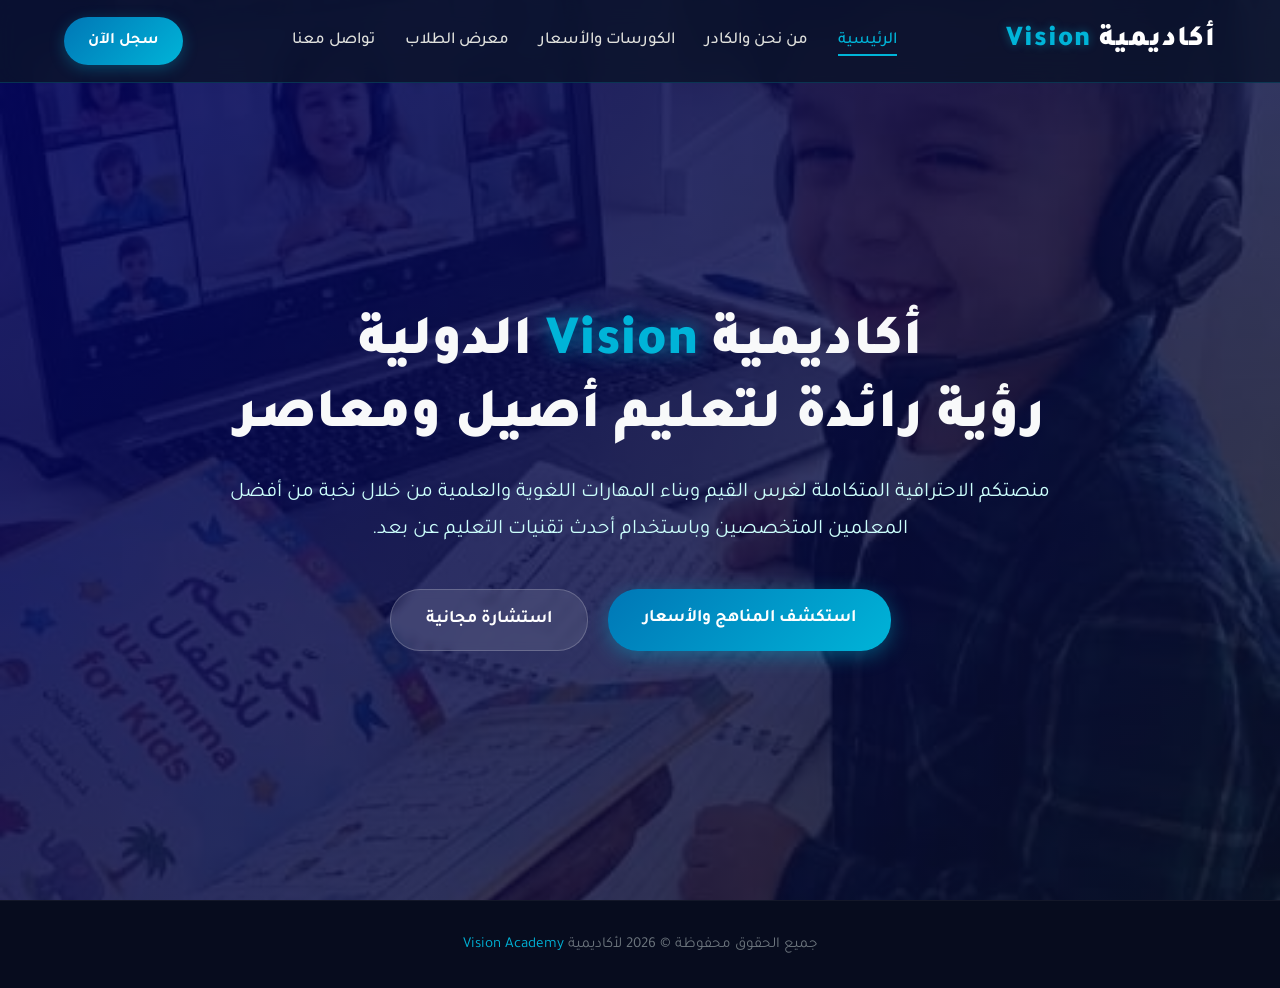
==== index.html @ 3af78698 "Update index.html" ====
<!DOCTYPE html>
<html lang="ar" dir="rtl">
<head>
    <meta charset="UTF-8">
    <meta name="viewport" content="width=device-width, initial-scale=1.0">
    <title>أكاديمية فجن التعليمية | Vision Academy</title>
    <!-- وصف الموقع (يظهر تحت الرابط في بحث جوجل) -->
<meta name="description" content="أكاديمية Vision الدولية للتعليم عن بعد. نقدم كورسات متخصصة في القرآن الكريم، الدراسات الإسلامية، اللغة العربية، ولغات العالم بأحدث الطرق التفاعلية.">

<!-- الكلمات المفتاحية التي يبحث عنها الناس -->
<meta name="keywords" content="أكاديمية فجن, Vision Academy, تدريس اون لاين, تعليم عن بعد, حفظ القرآن اونلاين, كورسات لغات, دراسة اللغة العربية لغير الناطقين بها, تعليم إسلامي للاطفال">

<!-- لجعل الرابط يظهر بشكل أنيق عند مشاركته في واتساب وفيسبوك -->
<meta property="og:title" content="أكاديمية فجن | Vision Academy">
<meta property="og:description" content="منصتكم الاحترافية لتعلم القرآن، اللغات، والعلوم الإسلامية أونلاين.">
<meta property="og:image" content="رابط_صورة_شعار_الأكاديمية.jpg">
    <!-- استيراد خطوط جوجل -->
    <link rel="preconnect" href="https://fonts.googleapis.com">
    <link rel="preconnect" href="https://fonts.gstatic.com" crossorigin>
    <link href="https://fonts.googleapis.com/css2?family=Cairo:wght@300;400;600;700;900&family=Tajawal:wght@300;400;500;700;900&display=swap" rel="stylesheet">
    <link rel="stylesheet" href="style.css">
</head>
<body>

    <!-- شريط التنقل العلوي -->
   <!-- شريط التنقل العلوي -->
    <nav>
        <div class="logo">أكاديمية <span>Vision</span></div>
        
        <!-- زر القائمة المخصص لشاشات الجوال -->
        <div class="menu-toggle" id="mobile-menu">☰</div>
        
        <ul id="nav-list">
            <li><a href="#home" class="nav-link active-link">الرئيسية</a></li>
            <li><a href="#about" class="nav-link">من نحن والكادر</a></li>
            <li><a href="#courses" class="nav-link">الكورسات والأسعار</a></li>
            <li><a href="#gallery" class="nav-link">معرض الطلاب</a></li>
            <li><a href="#contact" class="nav-link">تواصل معنا</a></li>
        </ul>
        <a href="#courses" class="nav-btn nav-link desktop-only">سجل الآن</a>
    </nav>

    <!-- ================= الواجهة الرئيسية ================= -->
    <header class="view-section active-section hero" id="home">
        <div class="hero-overlay"></div>
        <div class="hero-content">
            <h1>أكاديمية <span>Vision</span> الدولية<br>رؤية رائدة لتعليم أصيل ومعاصر</h1>
            <p>منصتكم الاحترافية المتكاملة لغرس القيم وبناء المهارات اللغوية والعلمية من خلال نخبة من أفضل المعلمين المتخصصين وباستخدام أحدث تقنيات التعليم عن بعد.</p>
            <div class="hero-buttons">
                <a href="#courses" class="btn-primary nav-link">استكشف المناهج والأسعار</a>
                <a href="#contact" class="btn-secondary nav-link">استشارة مجانية</a>
            </div>
        </div>
    </header>

    <!-- ================= قسم من نحن والكادر ================= -->
    <section class="view-section about" id="about">
        <div class="page-header">
            <h1>عن <span>الأكاديمية</span></h1>
            <p>رؤيتنا، رسالتنا، وكادرنا التعليمي</p>
        </div>
        
        <div class="about-page-content">
            <div class="about-grid">
                <div class="about-text">
                    <h3>لماذا أكاديمية فجن؟</h3>
                    <p>تأسست أكاديمية فجن (Vision Academy) لتسد ثغرة كبرى في مجال التعليم الرقمي المحترف. نحن لا نقدم مجرد دروس عادية، بل نصنع بيئة تربوية وتعليمية متكاملة تهدف إلى ربط الطالب بالهوية الإسلامية واللغة العربية الفصيحة، بالتوازي مع تزويده بأقوى لغات العالم الحية ليكون فرداً منتجاً ومتميزاً عالمياً.</p>
                    <p>تعتمد رؤيتنا على توفير مناهج علمية مدروسة ومبسطة تناسب كافة الأعمار، بدءاً من الأطفال الناشئين وحتى الكبار، مع التركيز التام على تقديم بيئة بصرية محتشمة، منضبطة وراقية تحترم القيم والتقاليد الأصيلة.</p>
                </div>
                <div class="about-img-box">
                    <img src="https://images.unsplash.com/photo-1503676260728-1c00da094a0b?q=80&w=800&auto=format&fit=crop" alt="أطفال يدرسون بذكاء واحترافية">
                </div>
            </div>

            <div class="staff-section">
                <h2 class="section-title">الإدارة <span>والكادر التعليمي</span></h2>
                <p class="section-desc">نخبة من الكفاءات الأكاديمية المتخصصة لضمان أعلى معايير الجودة التعليمية.</p>

                <div class="staff-grid">
                    <div class="staff-card director-card">
                        <div class="staff-icon">🎓</div>
                        <h4>مدير الأكاديمية</h4>
                        <div class="staff-details">
                            <p><strong>المؤهل العلمي:</strong> دكتوراه في الإدارة التربوية والتعليم الرقمي.</p>
                            <p><strong>الخبرة:</strong> قيادة المؤسسات التعليمية، تطوير المناهج وفق المعايير الدولية، والإشراف المباشر على الأداء الأكاديمي.</p>
                        </div>
                    </div>

                    <div class="staff-card">
                        <div class="staff-icon">📚</div>
                        <h4>د. عمر</h4>
                        <h5>رئيس قسم الدراسات الإسلامية والقرآن</h5>
                        <div class="staff-details">
                            <p><strong>المؤهل العلمي:</strong> دكتوراه في الشريعة الإسلامية.</p>
                            <p><strong>الاعتماد:</strong> مجاز بالسند المتصل بالقراءات، وخبير في تدريس أصول الفقه وعلوم القرآن.</p>
                        </div>
                    </div>

                    <div class="staff-card">
                        <div class="staff-icon">🖋️</div>
                        <h4>د. غالب</h4>
                        <h5>رئيس قسم اللغة العربية</h5>
                        <div class="staff-details">
                            <p><strong>المؤهل العلمي:</strong> دكتوراه في النحو والصرف والبلاغة.</p>
                            <p><strong>الخبرة:</strong> أستاذ أكاديمي متمرس، يمتلك طرقاً مبتكرة في تبسيط القواعد النحوية والإعراب.</p>
                        </div>
                    </div>

                    <div class="staff-card">
                        <div class="staff-icon">🌍</div>
                        <h4>فريق قسم اللغات الأجنبية</h4>
                        <h5>نخبة من المدربين المعتمدين</h5>
                        <div class="staff-details">
                            <p><strong>المؤهل العلمي:</strong> حملة الماجستير، وحاصلون على شهادات الاعتماد الدولية.</p>
                            <p><strong>الخبرة:</strong> خبراء في تأهيل الطلاب للاختبارات الدولية وتدريس اللغات بأساليب حديثة.</p>
                        </div>
                    </div>
                </div>
            </div>
        </div>
    </section>

    <!-- ================= قسم الكورسات ================= -->
    <section class="view-section courses" id="courses">
        <div class="page-header">
            <h1>المناهج <span>والأسعار</span></h1>
            <p>اختر المسار التعليمي المناسب وابدأ رحلة التميز معنا</p>
        </div>
        
        <div class="courses-grid" style="padding: 60px 5%;">
            
            <!-- 1. قسم القرآن الكريم -->
            <div class="course-card featured-card">
                <div class="featured-header">
                    <div class="icon">📖</div>
                    <h3>برنامج القرآن الكريم وتدبره</h3>
                </div>
                <div class="sub-courses-grid">
                    <div class="sub-course">
                        <h4>1. مفاتيح التدبر <span>(تأسيسي)</span></h4>
                        <ul><li>كيف نتدبر القرآن؟</li><li>القرآن والمشاعِر</li><li>جلسة تدبرية عملية</li></ul>
                        <div class="course-meta">
                            <span>⏱️ 20 ساعة</span>
                            <span>💰 $80</span>
                        </div>
                        <a href="#contact" class="nav-link sub-course-btn">احجز الآن</a>
                    </div>
                    <div class="sub-course">
                        <h4>2. الفهم الصحيح <span>(منهجي)</span></h4>
                        <ul><li>ضوابط الفهم الصحيح</li><li>السياق والسباق</li><li>أسباب النزول</li></ul>
                        <div class="course-meta">
                            <span>⏱️ 20 ساعة</span>
                            <span>💰 $80</span>
                        </div>
                        <a href="#contact" class="nav-link sub-course-btn">احجز الآن</a>
                    </div>
                    <div class="sub-course">
                        <h4>3. المقاصد والمحاور <span>(بنيوي)</span></h4>
                        <ul><li>مقاصد السور</li><li>الموضوعية القرآنية</li></ul>
                        <div class="course-meta">
                            <span>⏱️ 20 ساعة</span>
                            <span>💰 $80</span>
                        </div>
                        <a href="#contact" class="nav-link sub-course-btn">احجز الآن</a>
                    </div>
                    <div class="sub-course">
                        <h4>4. التفكر الكوني <span>(تطبيقي)</span></h4>
                        <ul><li>أفلا تبصرون (الكون)</li><li>وعي التاريخ (القصص)</li></ul>
                        <div class="course-meta">
                            <span>⏱️ 20 ساعة</span>
                            <span>💰 $80</span>
                        </div>
                        <a href="#contact" class="nav-link sub-course-btn">احجز الآن</a>
                    </div>
                </div>
            </div>

            <!-- 2. الدراسات الإسلامية -->
            <div class="course-card featured-card">
                <div class="featured-header">
                    <div class="icon">🕌</div>
                    <h3>قسم الدراسات الإسلامية</h3>
                </div>
                <div class="sub-courses-grid">
                    <div class="sub-course">
                        <h4>بناء اليقين والمعرفة</h4>
                        <ul><li>اعرف إلهك</li><li>دلائل الهداية واليقين</li><li>الله في تفاصيل حياتك</li></ul>
                        <div class="course-meta">
                            <span>⏱️ 20 ساعة</span>
                            <span>💰 $80</span>
                        </div>
                        <a href="#contact" class="nav-link sub-course-btn">احجز الآن</a>
                    </div>
                    <div class="sub-course">
                        <h4>تقوية الإيمان وتزكية النفوس</h4>
                        <ul><li>جدد إيمانك</li><li>أعمال القلوب</li><li>التخلية والتحلية</li></ul>
                        <div class="course-meta">
                            <span>⏱️ 20 ساعة</span>
                            <span>💰 $80</span>
                        </div>
                        <a href="#contact" class="nav-link sub-course-btn">احجز الآن</a>
                    </div>
                    <div class="sub-course">
                        <h4>الإحسان في الأعمال</h4>
                        <ul><li>إحسان العبادة</li><li>الإحسان المجتمعي</li><li>إتقان العمل</li></ul>
                        <div class="course-meta">
                            <span>⏱️ 20 ساعة</span>
                            <span>💰 $80</span>
                        </div>
                        <a href="#contact" class="nav-link sub-course-btn">احجز الآن</a>
                    </div>
                </div>
            </div>

            <!-- 3. اللغة العربية -->
            <div class="course-card featured-card">
                <div class="featured-header">
                    <div class="icon">🖋️</div>
                    <h3>قسم اللغة العربية والخط</h3>
                </div>
                <div class="sub-courses-grid">
                    <div class="sub-course">
                        <h4>التأسيس للمبتدئين</h4>
                        <ul><li>تعلم النطق الصحيح</li><li>تعلم الكتابة</li><li>المحادثة البسيطة</li></ul>
                        <div class="course-meta">
                            <span>⏱️ 20 ساعة</span>
                            <span>💰 $80</span>
                        </div>
                        <a href="#contact" class="nav-link sub-course-btn">احجز الآن</a>
                    </div>
                    <div class="sub-course">
                        <h4>قواعد النحو والإعراب</h4>
                        <ul><li>أساسيات النحو</li><li>فنون الإعراب</li><li>التطبيق العملي</li></ul>
                        <div class="course-meta">
                            <span>⏱️ 20 ساعة</span>
                            <span>💰 $80</span>
                        </div>
                        <a href="#contact" class="nav-link sub-course-btn">احجز الآن</a>
                    </div>
                    <div class="sub-course">
                        <h4>الكورس المتقدم</h4>
                        <ul><li>البلاغة والبيان</li><li>التذوق اللغوي</li><li>الكتابة الإبداعية</li></ul>
                        <div class="course-meta">
                            <span>⏱️ 20 ساعة</span>
                            <span>💰 $80</span>
                        </div>
                        <a href="#contact" class="nav-link sub-course-btn">احجز الآن</a>
                    </div>
                </div>
            </div>

            <!-- 4. لغات العالم -->
            <div class="course-card featured-card">
                <div class="featured-header">
                    <div class="icon">🌍</div>
                    <h3>قسم لغات العالم الحية</h3>
                </div>

                <!-- المجموعات اللغوية (تمت إعادتها) -->
                <div class="language-groups">
                    <h4>اللغات المتاحة في الأكاديمية</h4>
                    <div class="language-groups-grid">
                        <div class="lang-group-item">
                            <h5>🌐 اللغات العالمية الأساسية</h5>
                            <p><span>الإنجليزية:</span> الأولى عالمياً للأعمال والسفر.<br>
                            <span>الفرنسية:</span> لغة الثقافة والدبلوماسية.<br>
                            <span>الإسبانية:</span> الأوسع انتشاراً وسهولة.</p>
                        </div>
                        <div class="lang-group-item">
                            <h5>📈 اللغات الاستراتيجية والاقتصادية</h5>
                            <p><span>الصينية:</span> لغة المستقبل التجاري.<br>
                            <span>الألمانية:</span> للدراسة في أوروبا.<br>
                            <span>التركية:</span> للسياحة والتبادل التجاري.</p>
                        </div>
                        <div class="lang-group-item">
                            <h5>🕌 لغات الشعوب الإسلامية</h5>
                            <p><span>الأوردية والفارسية:</span> لربط الأكاديمية بطلاب العالم الإسلامي.</p>
                        </div>
                    </div>
                </div>

                <div class="sub-courses-grid">
                    <div class="sub-course">
                        <h4>المستويات العامة <span>(A1 - C2)</span></h4>
                        <ul><li>المبتدئ (A1 - A2)</li><li>المتوسط (B1 - B2)</li><li>المتقدم (C1 - C2)</li></ul>
                        <div class="course-meta">
                            <span>⏱️ 20 ساعة للمستوى</span>
                            <span>💰 $80</span>
                        </div>
                        <a href="#contact" class="nav-link sub-course-btn">احجز الآن</a>
                    </div>
                    <div class="sub-course">
                        <h4>التأهيل للاختبارات الدولية</h4>
                        <ul><li>IELTS / TOEFL</li><li>معهد جوته (الألمانية)</li><li>DELF / TÖMER</li></ul>
                        <div class="course-meta">
                            <span>⏱️ 20 ساعة</span>
                            <span>💰 $80</span>
                        </div>
                        <a href="#contact" class="nav-link sub-course-btn">احجز الآن</a>
                    </div>
                    <div class="sub-course">
                        <h4>اللغات لأغراض خاصة</h4>
                        <ul><li>لغة الأعمال</li><li>لغة السياحة والسفر</li><li>الأطفال والناشئة</li></ul>
                        <div class="course-meta">
                            <span>⏱️ 20 ساعة</span>
                            <span>💰 $80</span>
                        </div>
                        <a href="#contact" class="nav-link sub-course-btn">احجز الآن</a>
                    </div>
                </div>
            </div>
        </div>
    </section>

    <!-- ================= معرض الطلاب ================= -->
    <section class="view-section gallery" id="gallery">
        <div class="page-header">
            <h1>بيئة <span>طلابنا</span></h1>
        </div>
        <div class="gallery-grid" style="padding: 60px 5%;">
            <div class="gallery-item">
                <img src="https://images.unsplash.com/photo-1544367567-0f2fcb009e0b?q=80&w=600&auto=format&fit=crop" alt="أطفال يدرسون بهمة">
                <div class="gallery-caption">بيئة تفاعلية محفزة للأطفال</div>
            </div>
            <div class="gallery-item">
                <img src="https://images.unsplash.com/photo-1516534775068-ba3e84589d90?q=80&w=600&auto=format&fit=crop" alt="طالبات محتشمات أثناء الدراسة">
                <div class="gallery-caption">توفير أعلى درجات الخصوصية والاحتشام</div>
            </div>
            <div class="gallery-item">
                <img src="https://images.unsplash.com/photo-1577896851231-70ef18881754?q=80&w=600&auto=format&fit=crop" alt="تركيز وإنجاز في الحلقات">
                <div class="gallery-caption">متابعة مستمرة ومباشرة لكل طالب</div>
            </div>
        </div>
    </section>

    <!-- ================= تواصل معنا والحجز المباشر ================= -->
    <section class="view-section contact" id="contact">
        <div class="page-header">
            <h1>تواصل <span>معنا</span></h1>
        </div>
        
        <!-- أزرار الحجز المباشر -->
        <div class="direct-booking">
            <h3>احجز مقعدك الآن بكل سهولة</h3>
            <p>تواصل مع مستشارك الأكاديمي مباشرة عبر الوسائل التالية لتأكيد حجزك فوراً:</p>
            <div class="booking-buttons">
                <a href="https://wa.me/967774620348" target="_blank" class="btn-whatsapp">📱 احجز عبر الواتساب</a>
                <a href="mailto:info@vision-academy.com" class="btn-email">📧 احجز عبر الإيميل</a>
            </div>
        </div>

        <div class="contact-container" style="padding: 20px 5% 60px 5%;">
            <div class="contact-info">
                <h3>أو اترك بياناتك لنتواصل معك</h3>
                <p>يمكنك تعبئة الاستمارة وسيقوم فريق الدعم الفني والأكاديمي بالتواصل معك في أقرب وقت لترتيب جدولك الدراسي.</p>
                
                <!-- إضافة قسم متابعة منصات التواصل -->
                <div class="social-section" style="margin-top: 40px; padding-top: 20px; border-top: 1px solid rgba(255,255,255,0.1);">
                    <h4 style="color: var(--primary-sky); font-size: 1.2rem; margin-bottom: 15px;">لمتابعتنا على منصات التواصل الاجتماعي:</h4>
                    <div class="social-links">
                        <a href="https://www.facebook.com/share/1HLjvYVS1r/" class="social-icon" title="فيسبوك">FB</a>
                        <a href="https://www.instagram.com/bara.dbara?igsh=ZXlndTU0dXB0Z28w" class="social-icon" title="إنستجرام">IN</a>
                        <!--a href="#" class="social-icon" title="تلجرام"></a-->
                        <a href="#" class="social-icon" title="يوتيوب">YT</a>
                    </div>
                </div>
            </div>
            <div class="contact-form">
                <form id="contactForm">
                    <div class="form-group"><input type="text" placeholder="اسمك الكريم" required></div>
                    <div class="form-group"><input type="email" placeholder="بريدك الإلكتروني" required></div>
                    <div class="form-group"><input type="tel" placeholder="رقم الهاتف أو الواتساب" required></div>
                    <div class="form-group">
                        <select required style="width: 100%; padding: 12px 15px; background: rgba(11, 19, 43, 0.6); border: 1px solid rgba(255,255,255,0.1); border-radius: 10px; color: #fff; margin-bottom: 20px;">
                            <option value="" disabled selected>اختر الكورس المطلوب...</option>
                            <option value="quran">برامج القرآن الكريم</option>
                            <option value="islamic">الدراسات الإسلامية</option>
                            <option value="arabic">اللغة العربية</option>
                            <option value="languages">لغات العالم الأجنبية</option>
                        </select>
                    </div>
                    <div class="form-group"><textarea rows="3" placeholder="ملاحظات إضافية (اختياري)..."></textarea></div>
                    <button type="submit" class="submit-btn">إرسال الطلب</button>
                </form>
            </div>
        </div>
    </section>

    <!-- التذييل -->
    <footer>
        <p>جميع الحقوق محفوظة © 2026 لأكاديمية <span>Vision Academy</span></p>
    </footer>

    <!-- ربط ملف الجافاسكريبت -->
    <script src="script.js"></script>
</body>
</html>
---- style.css ----
/* =========================================
   إعدادات المتصفح العامة والتصفير
========================================= */
* {
    margin: 0;
    padding: 0;
    box-sizing: border-box;
    font-family: 'Tajawal', 'Cairo', sans-serif;
    scroll-behavior: smooth;
}

:root {
    --primary-sky: #00b4d8;
    --light-sky: #90e0ef;
    --dark-blue: #03045e;
    --medium-blue: #0077b6;
    --glass-bg: rgba(255, 255, 255, 0.08);
    --glass-border: rgba(255, 255, 255, 0.15);
    --text-light: #f8f9fa;
    --text-dark: #212529;
}

body {
    background-color: #0b132b;
    color: var(--text-light);
    overflow-x: hidden;
    line-height: 1.8;
}

/* =========================================
   إعدادات نظام الصفحة الواحدة (SPA)
========================================= */
.view-section {
    display: none; /* إخفاء جميع الأقسام افتراضياً */
    animation: fadeInPage 0.6s ease-in-out;
}

/* القسم النشط يظهر بوضوح */
.view-section.active-section {
    display: block;
}

/* تفعيل الفليكس بوكس للواجهة الرئيسية فقط عند تنشيطها */
#home.active-section {
    display: flex;
}

/* حركة الدخول الناعمة عند تغيير القسم */
@keyframes fadeInPage {
    from { opacity: 0; transform: translateY(20px); }
    to { opacity: 1; transform: translateY(0); }
}

/* =========================================
   شريط التنقل (Navbar)
========================================= */
nav {
    position: fixed;
    top: 0;
    width: 100%;
    z-index: 1000;
    background: rgba(11, 19, 43, 0.85);
    backdrop-filter: blur(12px);
    -webkit-backdrop-filter: blur(12px);
    border-bottom: 1px solid rgba(0, 180, 216, 0.2);
    padding: 15px 5%;
    display: flex;
    justify-content: space-between;
    align-items: center;
    transition: all 0.3s ease;
}

nav .logo {
    font-size: 1.8rem;
    font-weight: 900;
    color: #fff;
    letter-spacing: 1px;
}

nav .logo span {
    color: var(--primary-sky);
    text-shadow: 0 0 10px rgba(0, 180, 216, 0.4);
}

nav ul {
    display: flex;
    list-style: none;
    gap: 30px;
}

nav ul li a {
    color: #e0e1dd;
    text-decoration: none;
    font-weight: 500;
    font-size: 1.05rem;
    transition: all 0.3s ease;
}

nav ul li a:hover {
    color: var(--primary-sky);
}

/* تمييز الرابط النشط في القائمة العلوية */
nav ul li a.active-link {
    color: var(--primary-sky);
    border-bottom: 2px solid var(--primary-sky);
    padding-bottom: 5px;
}

nav .nav-btn {
    background: linear-gradient(135deg, var(--medium-blue), var(--primary-sky));
    color: #fff;
    padding: 10px 24px;
    border-radius: 30px;
    text-decoration: none;
    font-weight: 600;
    box-shadow: 0 4px 15px rgba(0, 180, 216, 0.3);
    transition: all 0.3s ease;
}

nav .nav-btn:hover {
    transform: translateY(-2px);
    box-shadow: 0 6px 20px rgba(0, 180, 216, 0.5);
}

/* =========================================
   الواجهة الرئيسية (Hero Section)
========================================= */
.hero {
    position: relative;
    min-height: 100vh;
    background-image: url('back.jpg');
    background-size: cover;
    background-position: center;
    background-attachment: fixed;
    align-items: center;
    justify-content: center;
    padding: 120px 5% 60px 5%;
    text-align: center;
}

.hero-overlay {
    position: absolute;
    top: 0;
    left: 0;
    width: 100%;
    height: 100%;
    background: linear-gradient(135deg, rgba(3, 4, 94, 0.9), rgba(11, 19, 43, 0.75));
    z-index: 1;
}

.hero-content {
    position: relative;
    z-index: 2;
    max-width: 900px;
}

.hero-content h1 {
    font-size: 3.5rem;
    font-weight: 900;
    margin-bottom: 20px;
    line-height: 1.3;
}

.hero-content h1 span {
    color: var(--primary-sky);
    text-shadow: 0 0 20px rgba(0, 180, 216, 0.6);
}

.hero-content p {
    font-size: 1.3rem;
    color: #ccfffc;
    margin-bottom: 40px;
    font-weight: 400;
}

.hero-buttons {
    display: flex;
    justify-content: center;
    gap: 20px;
}

.btn-primary {
    background: linear-gradient(135deg, var(--medium-blue), var(--primary-sky));
    color: white;
    padding: 14px 35px;
    border-radius: 30px;
    text-decoration: none;
    font-weight: 700;
    font-size: 1.1rem;
    box-shadow: 0 5px 20px rgba(0, 180, 216, 0.4);
    transition: all 0.3s ease;
}

.btn-primary:hover {
    transform: translateY(-3px);
    box-shadow: 0 8px 25px rgba(0, 180, 216, 0.6);
}

.btn-secondary {
    background: rgba(255, 255, 255, 0.1);
    color: white;
    padding: 14px 35px;
    border-radius: 30px;
    text-decoration: none;
    font-weight: 700;
    font-size: 1.1rem;
    border: 1px solid rgba(255, 255, 255, 0.2);
    backdrop-filter: blur(5px);
    transition: all 0.3s ease;
}

.btn-secondary:hover {
    background: rgba(255, 255, 255, 0.2);
    border-color: var(--primary-sky);
    color: var(--light-sky);
}

/* =========================================
   ترويسة الأقسام الداخلية (Page Header)
========================================= */
.page-header {
    padding: 130px 5% 40px 5%;
    text-align: center;
    background: linear-gradient(135deg, rgba(3,4,94,0.9), rgba(11,19,43,0.95));
    border-bottom: 1px solid rgba(0, 180, 216, 0.2);
}

.page-header h1 {
    font-size: 3rem;
    font-weight: 900;
}

.page-header h1 span { color: var(--primary-sky); }

.page-header p {
    color: var(--light-sky);
    font-size: 1.2rem;
    margin-top: 10px;
}

/* =========================================
   قسم من نحن والكادر (About & Staff)
========================================= */
.about {
    background: #0f1c3f;
    position: relative;
}

.about-page-content {
    padding: 80px 5%;
    background: #0b132b;
}

.about-grid {
    display: grid;
    grid-template-columns: repeat(auto-fit, minmax(300px, 1fr));
    gap: 40px;
    align-items: center;
    max-width: 1200px;
    margin: 0 auto;
}

.about-text h3 {
    font-size: 1.8rem;
    color: var(--light-sky);
    margin-bottom: 15px;
}

.about-text p {
    color: #d1dcfa;
    font-size: 1.1rem;
    margin-bottom: 20px;
    text-align: justify;
}

.about-img-box {
    position: relative;
    border-radius: 20px;
    overflow: hidden;
    box-shadow: 0 15px 35px rgba(0,0,0,0.4);
    border: 2px solid rgba(0, 180, 216, 0.3);
    background: #14224d;
    height: 350px;
    display: flex;
    align-items: center;
    justify-content: center;
}

.about-img-box img {
    width: 100%;
    height: 100%;
    object-fit: cover;
}

/* الكادر التعليمي */
.staff-section {
    margin-top: 80px;
    padding-top: 60px;
    border-top: 1px dashed rgba(255, 255, 255, 0.1);
}

.section-title {
    text-align: center;
    font-size: 2.5rem;
    font-weight: 800;
    margin-bottom: 20px;
    position: relative;
}

.section-title span {
    color: var(--primary-sky);
}

.section-title::after {
    content: '';
    display: block;
    width: 80px;
    height: 4px;
    background: var(--primary-sky);
    margin: 15px auto 0 auto;
    border-radius: 2px;
}

.section-desc {
    text-align: center;
    max-width: 700px;
    margin: 0 auto 20px auto;
    color: #a5b5c9;
    font-size: 1.1rem;
}

.staff-grid {
    display: grid;
    grid-template-columns: repeat(auto-fit, minmax(280px, 1fr));
    gap: 30px;
    max-width: 1200px;
    margin: 40px auto 0 auto;
}

.staff-card {
    background: var(--glass-bg);
    border: 1px solid var(--glass-border);
    border-radius: 15px;
    padding: 30px;
    text-align: right;
    transition: all 0.3s ease;
}

.staff-card:hover {
    border-color: var(--primary-sky);
    transform: translateY(-5px);
    box-shadow: 0 10px 25px rgba(0, 180, 216, 0.2);
    background: rgba(255, 255, 255, 0.12);
}

.staff-icon {
    font-size: 2.5rem;
    margin-bottom: 15px;
    text-align: center;
}

.staff-card h4 {
    color: #fff;
    font-size: 1.5rem;
    margin-bottom: 5px;
    text-align: center;
}

.staff-card h5 {
    color: var(--primary-sky);
    font-size: 1rem;
    margin-bottom: 20px;
    text-align: center;
    border-bottom: 1px solid rgba(255, 255, 255, 0.1);
    padding-bottom: 15px;
}

.staff-details p {
    font-size: 0.95rem;
    color: #d1dcfa;
    margin-bottom: 10px;
}

.staff-details p strong {
    color: var(--light-sky);
}

.director-card {
    grid-column: 1 / -1; 
    background: linear-gradient(135deg, rgba(0, 119, 182, 0.2), rgba(0, 180, 216, 0.1));
    border: 1px solid rgba(0, 180, 216, 0.4);
}

.director-card h4 {
    color: var(--primary-sky);
    font-size: 1.8rem;
}

/* =========================================
   قسم الكورسات والأسعار (Courses)
========================================= */
.courses {
    background: radial-gradient(circle at center, #142554, #0b132b);
}

.courses-grid {
    display: grid;
    grid-template-columns: 1fr;
    gap: 40px;
    max-width: 1200px;
    margin: 0 auto;
}

.featured-card {
    background: var(--glass-bg);
    backdrop-filter: blur(15px);
    -webkit-backdrop-filter: blur(15px);
    border: 1px solid var(--glass-border);
    border-radius: 20px;
    padding: 40px;
    text-align: right;
    transition: all 0.4s ease;
    box-shadow: 0 10px 30px rgba(0,0,0,0.2);
    position: relative;
}

.featured-card:hover {
    border-color: rgba(0, 180, 216, 0.5);
    box-shadow: 0 15px 35px rgba(0, 212, 255, 0.15);
    background: rgba(255, 255, 255, 0.1);
}

.featured-header {
    text-align: center;
    margin-bottom: 30px;
}

.featured-header .icon {
    font-size: 3.5rem;
    margin-bottom: 15px;
    display: inline-block;
}

.featured-header h3 {
    font-size: 2rem;
    color: #fff;
    margin-bottom: 15px;
}

.sub-courses-grid {
    display: grid;
    grid-template-columns: repeat(auto-fit, minmax(280px, 1fr));
    gap: 25px;
    margin-bottom: 30px;
}

.sub-course {
    background: rgba(0, 0, 0, 0.2);
    padding: 25px;
    border-radius: 15px;
    border: 1px solid rgba(0, 180, 216, 0.1);
    transition: all 0.3s ease;
    display: flex;
    flex-direction: column;
}

.sub-course:hover {
    border-color: var(--primary-sky);
    transform: translateY(-5px);
}

.sub-course h4 {
    color: var(--primary-sky);
    font-size: 1.2rem;
    margin-bottom: 15px;
    border-bottom: 1px solid rgba(255, 255, 255, 0.1);
    padding-bottom: 10px;
    display: flex;
    flex-direction: column;
}

.sub-course h4 span {
    font-size: 0.85rem;
    color: #90e0ef;
    font-weight: normal;
    margin-top: 5px;
}

.sub-course ul {
    list-style: none;
    padding-right: 10px;
    flex-grow: 1; /* لجعل الزر في الأسفل دائماً */
}

.sub-course ul li {
    position: relative;
    padding-right: 20px;
    margin-bottom: 10px;
    font-size: 0.95rem;
    color: #b0c4de;
}

.sub-course ul li::before {
    content: '•';
    color: var(--primary-sky);
    position: absolute;
    right: 0;
    font-size: 1.5rem;
    line-height: 0.8;
}

/* تفاصيل الساعات والسعر داخل الكورس */
.course-meta {
    display: flex;
    justify-content: space-between;
    background: rgba(0, 0, 0, 0.25);
    padding: 12px 15px;
    border-radius: 10px;
    margin-top: 15px;
    margin-bottom: 15px;
    border: 1px solid rgba(255, 255, 255, 0.05);
}

.course-meta span {
    font-size: 0.95rem;
    font-weight: 700;
    color: var(--light-sky);
}

.course-meta span:last-child {
    color: #4CAF50; /* لون أخضر فخم للسعر */
}

/* زر الحجز المباشر تحت الكورس */
.sub-course-btn {
    display: block;
    width: 100%;
    text-align: center;
    background: transparent;
    border: 1px solid var(--primary-sky);
    color: #fff;
    padding: 10px;
    border-radius: 8px;
    text-decoration: none;
    font-weight: 600;
    transition: all 0.3s ease;
    margin-top: auto;
}

.sub-course-btn:hover {
    background: var(--primary-sky);
    color: #0b132b;
    box-shadow: 0 4px 15px rgba(0, 180, 216, 0.3);
}

/* =========================================
   معرض صور الطلاب (Gallery)
========================================= */
.gallery {
    background: #0f1c3f;
}

.gallery-grid {
    display: grid;
    grid-template-columns: repeat(auto-fit, minmax(250px, 1fr));
    gap: 20px;
    max-width: 1200px;
    margin: 0 auto;
}

.gallery-item {
    position: relative;
    border-radius: 15px;
    overflow: hidden;
    height: 280px;
    border: 1px solid rgba(255,255,255,0.1);
    box-shadow: 0 8px 20px rgba(0,0,0,0.3);
    background: #14224d;
}

.gallery-item img {
    width: 100%;
    height: 100%;
    object-fit: cover;
    transition: transform 0.5s ease;
}

.gallery-item:hover img {
    transform: scale(1.1);
}

.gallery-caption {
    position: absolute;
    bottom: 0;
    width: 100%;
    background: linear-gradient(transparent, rgba(11, 19, 43, 0.95));
    padding: 15px;
    text-align: center;
    font-size: 0.95rem;
    color: var(--light-sky);
    font-weight: 600;
}

/* =========================================
   قسم التواصل والحجز السريع (Contact & Booking)
========================================= */
.contact {
    background: #0b132b;
}

/* الحجز المباشر عبر واتساب وإيميل */
.direct-booking {
    text-align: center;
    padding: 40px 5%;
    max-width: 800px;
    margin: 0 auto 20px auto;
    background: var(--glass-bg);
    border: 1px solid var(--glass-border);
    border-radius: 20px;
    box-shadow: 0 10px 30px rgba(0,0,0,0.2);
}

.direct-booking h3 {
    color: #fff;
    font-size: 1.8rem;
    margin-bottom: 10px;
}

.direct-booking p {
    color: #b0c4de;
    margin-bottom: 25px;
}

.booking-buttons {
    display: flex;
    justify-content: center;
    gap: 20px;
    flex-wrap: wrap;
}

.btn-whatsapp, .btn-email {
    padding: 15px 30px;
    border-radius: 30px;
    font-size: 1.1rem;
    font-weight: 700;
    text-decoration: none;
    color: white;
    transition: all 0.3s ease;
    display: flex;
    align-items: center;
    gap: 10px;
}

.btn-whatsapp {
    background: linear-gradient(135deg, #25D366, #128C7E);
    box-shadow: 0 5px 20px rgba(37, 211, 102, 0.4);
}

.btn-whatsapp:hover {
    transform: translateY(-3px);
    box-shadow: 0 8px 25px rgba(37, 211, 102, 0.6);
}

.btn-email {
    background: linear-gradient(135deg, #EA4335, #C5221F);
    box-shadow: 0 5px 20px rgba(234, 67, 53, 0.4);
}

.btn-email:hover {
    transform: translateY(-3px);
    box-shadow: 0 8px 25px rgba(234, 67, 53, 0.6);
}

/* نموذج التواصل العادي */
.contact-container {
    display: grid;
    grid-template-columns: repeat(auto-fit, minmax(320px, 1fr));
    gap: 50px;
    max-width: 1200px;
    margin: 0 auto;
}

.contact-info h3 {
    font-size: 1.8rem;
    margin-bottom: 20px;
    color: var(--light-sky);
}

.contact-info p {
    color: #b0c4de;
    margin-bottom: 30px;
    font-size: 1.05rem;
}

.social-links {
    display: flex;
    gap: 15px;
    margin-top: 20px;
}

.social-icon {
    width: 50px;
    height: 50px;
    border-radius: 50px;
    background: rgba(255,255,255,0.05);
    border: 1px solid rgba(0, 180, 216, 0.3);
    display: flex;
    align-items: center;
    justify-content: center;
    color: var(--primary-sky);
    text-decoration: none;
    font-size: 1.3rem;
    font-weight: bold;
    transition: all 0.3s ease;
}

.social-icon:hover {
    background: var(--primary-sky);
    color: #0b132b;
    transform: translateY(-5px);
    box-shadow: 0 5px 15px rgba(0, 180, 216, 0.4);
}

.contact-form {
    background: var(--glass-bg);
    border: 1px solid var(--glass-border);
    padding: 40px;
    border-radius: 20px;
    box-shadow: 0 15px 35px rgba(0,0,0,0.3);
}

.form-group {
    margin-bottom: 20px;
}

.form-group input, .form-group textarea, .form-group select {
    width: 100%;
    padding: 12px 15px;
    background: rgba(11, 19, 43, 0.6);
    border: 1px solid rgba(255,255,255,0.1);
    border-radius: 10px;
    color: #fff;
    font-size: 1rem;
    transition: all 0.3s ease;
}

.form-group select option {
    background: #0b132b; /* لون خلفية الخيارات المنسدلة */
    color: #fff;
}

.form-group input:focus, .form-group textarea:focus, .form-group select:focus {
    outline: none;
    border-color: var(--primary-sky);
    box-shadow: 0 0 10px rgba(0, 180, 216, 0.3);
}

.submit-btn {
    background: linear-gradient(135deg, var(--medium-blue), var(--primary-sky));
    color: white;
    border: none;
    padding: 14px 30px;
    border-radius: 10px;
    font-size: 1.1rem;
    font-weight: 700;
    cursor: pointer;
    width: 100%;
    transition: all 0.3s ease;
}

.submit-btn:hover {
    box-shadow: 0 5px 20px rgba(0, 180, 216, 0.5);
    transform: translateY(-2px);
}

/* =========================================
   التذييل (Footer)
========================================= */
footer {
    background: #070c1e;
    padding: 30px 5%;
    text-align: center;
    border-top: 1px solid rgba(255,255,255,0.05);
    font-size: 0.95rem;
    color: #6c757d;
}

footer span {
    color: var(--primary-sky);
}

/* =========================================
   التجاوب مع الشاشات الصغيرة (Media Queries)
========================================= */
/* إخفاء زر الجوال في شاشات الكمبيوتر */
.menu-toggle {
    display: none;
    font-size: 2rem;
    color: var(--primary-sky);
    cursor: pointer;
}

/* =========================================
   التجاوب مع الشاشات الصغيرة (Media Queries)
========================================= */
@media (max-width: 768px) {
    /* إظهار زر الجوال ☰ */
    .menu-toggle {
        display: block;
    }
    
    /* إخفاء زر "سجل الآن" في الأعلى لتوفير المساحة */
    .desktop-only {
        display: none;
    }

    /* تحويل القائمة لتصبح منسدلة من الأعلى */
    nav ul {
        display: none; /* مخفية افتراضياً */
        flex-direction: column;
        position: absolute;
        top: 70px; /* تظهر تحت الشريط مباشرة */
        left: 0;
        width: 100%;
        background: rgba(11, 19, 43, 0.95);
        backdrop-filter: blur(10px);
        padding: 20px 0;
        text-align: center;
        border-bottom: 2px solid var(--primary-sky);
    }

    /* هذا الكلاس سيتم إضافته بالجافاسكريبت عند الضغط لإظهار القائمة */
    nav ul.active {
        display: flex;
    }

    nav ul li {
        margin-bottom: 15px;
    }

    .hero-content h1 {
        font-size: 2.3rem;
    }
    .page-header h1 {
        font-size: 2.2rem;
    }
    .hero-buttons {
        flex-direction: column;
        gap: 15px;
    }
    .contact-container {
        grid-template-columns: 1fr;
    }
    .featured-card {
        padding: 20px;
    }
    .sub-courses-grid {
        grid-template-columns: 1fr;
    }
    .booking-buttons {
        flex-direction: column;
    }
}
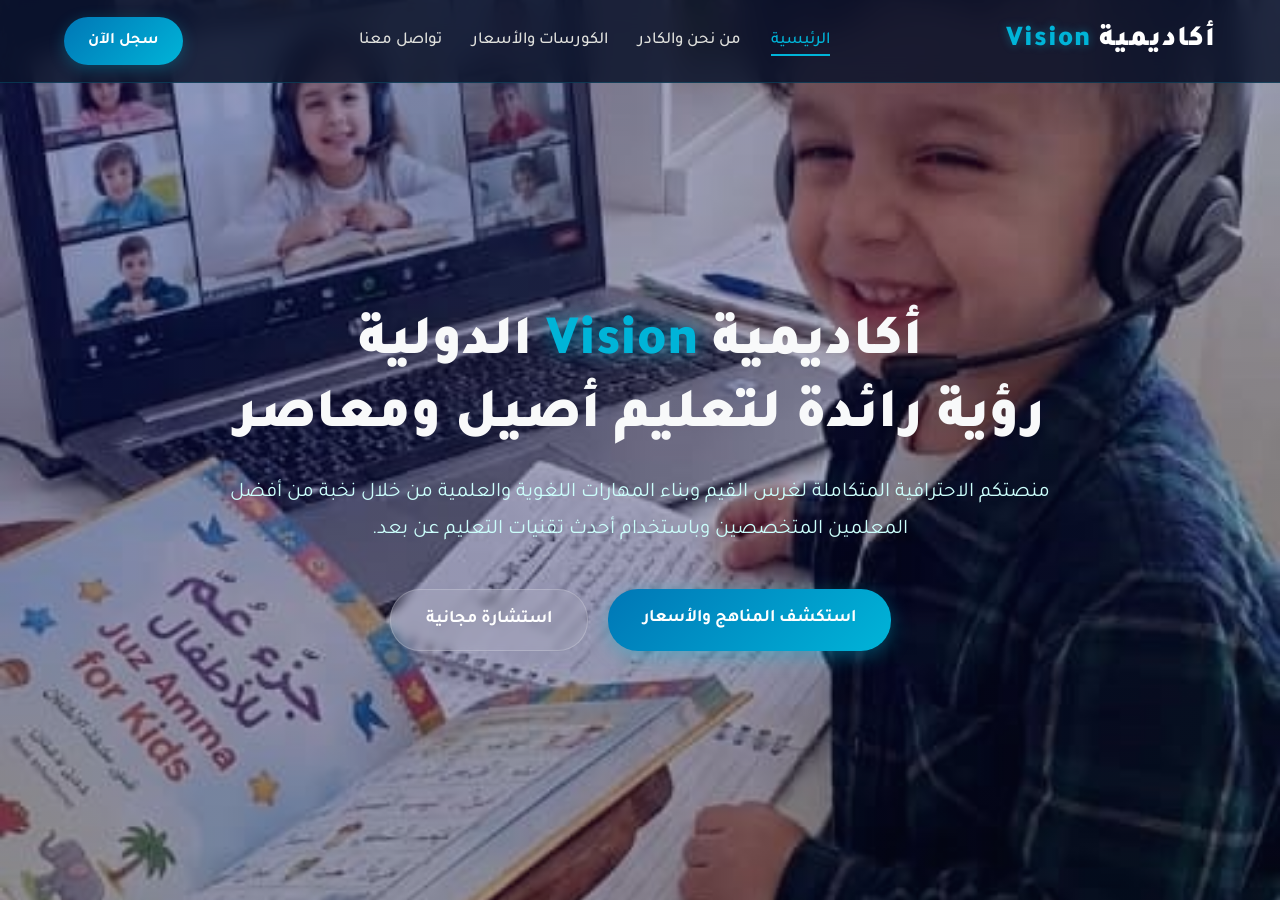
==== commit 258900f3: "Update index.html" ====
--- a/index.html
+++ b/index.html
@@ -34,7 +34,6 @@
             <li><a href="#home" class="nav-link active-link">الرئيسية</a></li>
             <li><a href="#about" class="nav-link">من نحن والكادر</a></li>
             <li><a href="#courses" class="nav-link">الكورسات والأسعار</a></li>
-            <li><a href="#gallery" class="nav-link">معرض الطلاب</a></li>
             <li><a href="#contact" class="nav-link">تواصل معنا</a></li>
         </ul>
         <a href="#courses" class="nav-btn nav-link desktop-only">سجل الآن</a>
@@ -76,13 +75,15 @@
                 <h2 class="section-title">الإدارة <span>والكادر التعليمي</span></h2>
                 <p class="section-desc">نخبة من الكفاءات الأكاديمية المتخصصة لضمان أعلى معايير الجودة التعليمية.</p>
 
-                <div class="staff-grid">
-                    <div class="staff-card director-card">
+                                    <div class="staff-card director-card">
                         <div class="staff-icon">🎓</div>
-                        <h4>مدير الأكاديمية</h4>
+                        <h4>د. حسناء حامد ثامر</h4>
+                        <h5 style="color: #e0f7fa; font-size: 1.1rem; border-bottom: none; padding-bottom: 5px; margin-bottom: 15px;">مديرة الأكاديمية</h5>
                         <div class="staff-details">
-                            <p><strong>المؤهل العلمي:</strong> دكتوراه في الإدارة التربوية والتعليم الرقمي.</p>
-                            <p><strong>الخبرة:</strong> قيادة المؤسسات التعليمية، تطوير المناهج وفق المعايير الدولية، والإشراف المباشر على الأداء الأكاديمي.</p>
+                            <p><strong>المؤهلات العلمية:</strong> دكتوراه في تحقيق مخطوط التفسير وماجستير في التفسير (جامعة صنعاء)، وبكالوريوس قراءات (الكلية العليا للقرآن الكريم).</p>
+                            <p><strong>المجال المهني:</strong> خبيرة في تدريس القرآن الكريم وعلومه والقراءات، بالإضافة إلى التخصص في اللغويات، تطوير المناهج التعليمية، وإدارة التفكير والمنهجيات الحديثة.</p>
+                            <p><strong>الخبرة الأكاديمية:</strong> محاضرة جامعية، تمتلك خبرة واسعة في الإشراف على الأقسام العلمية (مثل قسم اللغويات وقسم التفكير والاستيعاب) في أكاديمية Vision.</p>
+                            <p><strong>الاهتمامات المهنية:</strong> متخصصة في تصميم المحتوى التعليمي الرقمي، توظيف التقنيات الحديثة (مثل Zoom) في التعليم عن بُعد، وتطوير المناهج التي تربط بين العلوم الإنسانية والتحليل المعرفي.</p>
                         </div>
                     </div>
 
@@ -238,8 +239,191 @@
                         <a href="#contact" class="nav-link sub-course-btn">احجز الآن</a>
                     </div>
                     <div class="sub-course">
-                        <h4>الكورس المتقدم</h4>
-                        <ul><li>البلاغة والبيان</li><li>التذوق اللغوي</li><li>الكتابة الإبداعية</li></ul>
+    <!-- ================= قسم الكورسات ================= -->
+    <section class="view-section courses" id="courses">
+        <div class="page-header">
+            <h1>المناهج <span>والأسعار</span></h1>
+            <p>اختر المسار التعليمي المناسب وابدأ رحلة التميز معنا</p>
+        </div>
+        
+        <div class="courses-grid" style="padding: 60px 5%;">
+            
+            <!-- 1. قسم القرآن الكريم والتجويد -->
+            <div class="course-card featured-card">
+                <div class="featured-header">
+                    <div class="icon">📖</div>
+                    <h3>قسم القرآن الكريم والتجويد</h3>
+                    <p>يُقسم هذا القسم بناءً على الهدف الإيماني والمهاري للمشتركين، ويناسب جميع الأعمار.</p>
+                </div>
+                <div class="sub-courses-grid">
+                    <div class="sub-course">
+                        <h4>1. الإتقان والتصحيح <span>(لعموم المسلمين)</span></h4>
+                        <ul>
+                            <li><strong>تصحّح تلاوتك:</strong> قراءة صحيحة بدون لحن جلي (للصغار والكبار).</li>
+                            <li><strong>قصار السور:</strong> ضبط قراءة وتجويد سور الصلوات اليومية.</li>
+                        </ul>
+                        <div class="course-meta">
+                            <span>⏱️ 20 ساعة</span>
+                            <span>💰 $80</span>
+                        </div>
+                        <a href="#contact" class="nav-link sub-course-btn">احجز الآن</a>
+                    </div>
+                    <div class="sub-course">
+                        <h4>2. أحكام التجويد <span>(نظري وتطبيقي)</span></h4>
+                        <ul>
+                            <li><strong>المبتدئ:</strong> أحكام النون، الميم الساكنة، والمدود.</li>
+                            <li><strong>المتقدم:</strong> مخارج الحروف، التفخيم، ومتون كتحفة الأطفال والجزرية.</li>
+                        </ul>
+                        <div class="course-meta">
+                            <span>⏱️ 20 ساعة</span>
+                            <span>💰 $80</span>
+                        </div>
+                        <a href="#contact" class="nav-link sub-course-btn">احجز الآن</a>
+                    </div>
+                    <div class="sub-course">
+                        <h4>3. الحفظ والمراجعة <span>(مكثف)</span></h4>
+                        <ul>
+                            <li><strong>الحفظ المكثف:</strong> مسارات لحفظ (عمّ، تبارك، البقرة، آل عمران).</li>
+                            <li><strong>الخاتمين:</strong> مراجعة القرآن كاملاً وتثبيته تمهيداً للإجازة.</li>
+                        </ul>
+                        <div class="course-meta">
+                            <span>⏱️ 20 ساعة</span>
+                            <span>💰 $80</span>
+                        </div>
+                        <a href="#contact" class="nav-link sub-course-btn">احجز الآن</a>
+                    </div>
+                    <div class="sub-course">
+                        <h4>4. الإجازات والقراءات <span>(للمتقدمين)</span></h4>
+                        <ul>
+                            <li><strong>الإجازة:</strong> برواية حفص عن عاصم (بالسند المتصل).</li>
+                            <li><strong>القراءات العشر:</strong> جمعاً وإفراداً للمتقدمين والمجازين.</li>
+                        </ul>
+                        <div class="course-meta">
+                            <span>⏱️ 20 ساعة</span>
+                            <span>💰 $80</span>
+                        </div>
+                        <a href="#contact" class="nav-link sub-course-btn">احجز الآن</a>
+                    </div>
+                </div>
+            </div>
+
+            <!-- 2. قسم التفسير والدراسات الإسلامية -->
+            <div class="course-card featured-card">
+                <div class="featured-header">
+                    <div class="icon">🕌</div>
+                    <h3>قسم التفسير والدراسات الإسلامية</h3>
+                    <p>مسارات تبدأ من الوعي العام والتدرج حتى التأصيل الشرعي.</p>
+                </div>
+                <div class="sub-courses-grid">
+                    <div class="sub-course">
+                        <h4>1. غريب القرآن وتدبر الآيات</h4>
+                        <ul>
+                            <li><strong>فهم الكلمات:</strong> شرح المفردات الغريبة لعامة الناس.</li>
+                            <li><strong>مجالس التدبر:</strong> استخراج الهدايات التربوية والإيمانية من الآيات.</li>
+                        </ul>
+                        <div class="course-meta">
+                            <span>⏱️ 20 ساعة</span>
+                            <span>💰 $80</span>
+                        </div>
+                        <a href="#contact" class="nav-link sub-course-btn">احجز الآن</a>
+                    </div>
+                    <div class="sub-course">
+                        <h4>2. التفسير المنهجي</h4>
+                        <ul>
+                            <li><strong>المبتدئ:</strong> تفسير جزء عمّ وتبارك (التفسير الميسر).</li>
+                            <li><strong>المتوسط:</strong> تفسير السور الطوال وبيان أسباب النزول.</li>
+                        </ul>
+                        <div class="course-meta">
+                            <span>⏱️ 20 ساعة</span>
+                            <span>💰 $80</span>
+                        </div>
+                        <a href="#contact" class="nav-link sub-course-btn">احجز الآن</a>
+                    </div>
+                    <div class="sub-course">
+                        <h4>3. العقيدة، الفقه والسيرة</h4>
+                        <ul>
+                            <li><strong>فقه العبادات:</strong> أحكام الطهارة، الصلاة، الصيام، والزكاة.</li>
+                            <li><strong>العقيدة:</strong> شرح أركان الإيمان وحماية الفكر من الشبهات.</li>
+                            <li><strong>السيرة النبوية:</strong> دراسة حياة النبي واستخراج الدروس التربوية.</li>
+                        </ul>
+                        <div class="course-meta">
+                            <span>⏱️ 20 ساعة</span>
+                            <span>💰 $80</span>
+                        </div>
+                        <a href="#contact" class="nav-link sub-course-btn">احجز الآن</a>
+                    </div>
+                </div>
+            </div>
+
+            <!-- 3. قسم اللغة العربية (للناطقين ولغير الناطقين) -->
+            <div class="course-card featured-card">
+                <div class="featured-header">
+                    <div class="icon">🖋️</div>
+                    <h3>قسم اللغة العربية الشامل</h3>
+                </div>
+                
+                <!-- القسم الأول: للناطقين بها -->
+                <h4 style="color: var(--primary-sky); text-align: center; margin-bottom: 25px; font-size: 1.5rem;">أولاً: اللغة العربية للناطقين بها</h4>
+                <div class="sub-courses-grid">
+                    <div class="sub-course">
+                        <h4>التأسيس والتقويم اللغوي</h4>
+                        <ul>
+                            <li><strong>النحو التطبيقي:</strong> الإعراب والقواعد الأساسية من الصفر بدون تعقيد.</li>
+                            <li><strong>الإملاء والترقيم:</strong> معالجة الأخطاء الشائعة في الكتابة والبحوث.</li>
+                        </ul>
+                        <div class="course-meta">
+                            <span>⏱️ 20 ساعة</span>
+                            <span>💰 $80</span>
+                        </div>
+                        <a href="#contact" class="nav-link sub-course-btn">احجز الآن</a>
+                    </div>
+                    <div class="sub-course">
+                        <h4>البلاغة والتذوق الأدبي</h4>
+                        <ul>
+                            <li><strong>جماليات النص:</strong> علم البيان، البديع، والمعاني.</li>
+                            <li><strong>فهم النصوص:</strong> تذوق بلاغة القرآن الكريم والشعر العربي.</li>
+                        </ul>
+                        <div class="course-meta">
+                            <span>⏱️ 20 ساعة</span>
+                            <span>💰 $80</span>
+                        </div>
+                        <a href="#contact" class="nav-link sub-course-btn">احجز الآن</a>
+                    </div>
+                    <div class="sub-course">
+                        <h4>المهارات الحياتية والخطابة</h4>
+                        <ul>
+                            <li><strong>التحدث والإلقاء:</strong> بناء الثقة ومواجهة الجمهور بالفصحى.</li>
+                            <li><strong>الكتابة الإبداعية:</strong> صياغة المقالات، القصص، والمحتوى التعبيري.</li>
+                        </ul>
+                        <div class="course-meta">
+                            <span>⏱️ 20 ساعة</span>
+                            <span>💰 $80</span>
+                        </div>
+                        <a href="#contact" class="nav-link sub-course-btn">احجز الآن</a>
+                    </div>
+                </div>
+
+                <!-- القسم الثاني: لغير الناطقين بها -->
+                <h4 style="color: var(--primary-sky); text-align: center; margin: 50px 0 25px 0; font-size: 1.5rem; border-top: 1px dashed rgba(255,255,255,0.2); padding-top: 25px;">ثانياً: اللغة العربية لغير الناطقين بها (Arabic for Non-Native Speakers)</h4>
+                <div class="sub-courses-grid">
+                    <div class="sub-course">
+                        <h4>مسار المحادثة (Spoken Arabic)</h4>
+                        <ul>
+                            <li><strong>المبتدئ (A1-A2):</strong> الحروف، أصواتها، التعارف، والتسوق.</li>
+                            <li><strong>المتوسط (B1-B2):</strong> التعبير عن الآراء وإدارة حوارات طويلة.</li>
+                        </ul>
+                        <div class="course-meta">
+                            <span>⏱️ 20 ساعة</span>
+                            <span>💰 $80</span>
+                        </div>
+                        <a href="#contact" class="nav-link sub-course-btn">احجز الآن</a>
+                    </div>
+                    <div class="sub-course">
+                        <h4>العربية لأغراض خاصة (Specialized)</h4>
+                        <ul>
+                            <li><strong>العربية لأجل القرآن:</strong> التركيز على التراكيب القرآنية لفهم الصلاة.</li>
+                            <li><strong>العربية الأكاديمية:</strong> للطلاب الأجانب في الجامعات أو العمل الدبلوماسي.</li>
+                        </ul>
                         <div class="course-meta">
                             <span>⏱️ 20 ساعة</span>
                             <span>💰 $80</span>
@@ -255,8 +439,7 @@
                     <div class="icon">🌍</div>
                     <h3>قسم لغات العالم الحية</h3>
                 </div>
-
-                <!-- المجموعات اللغوية (تمت إعادتها) -->
+                
                 <div class="language-groups">
                     <h4>اللغات المتاحة في الأكاديمية</h4>
                     <div class="language-groups-grid">
@@ -284,7 +467,7 @@
                         <h4>المستويات العامة <span>(A1 - C2)</span></h4>
                         <ul><li>المبتدئ (A1 - A2)</li><li>المتوسط (B1 - B2)</li><li>المتقدم (C1 - C2)</li></ul>
                         <div class="course-meta">
-                            <span>⏱️ 20 ساعة للمستوى</span>
+                            <span>⏱️ 20 ساعة</span>
                             <span>💰 $80</span>
                         </div>
                         <a href="#contact" class="nav-link sub-course-btn">احجز الآن</a>
@@ -312,27 +495,9 @@
         </div>
     </section>
 
+
     <!-- ================= معرض الطلاب ================= -->
-    <section class="view-section gallery" id="gallery">
-        <div class="page-header">
-            <h1>بيئة <span>طلابنا</span></h1>
-        </div>
-        <div class="gallery-grid" style="padding: 60px 5%;">
-            <div class="gallery-item">
-                <img src="https://images.unsplash.com/photo-1544367567-0f2fcb009e0b?q=80&w=600&auto=format&fit=crop" alt="أطفال يدرسون بهمة">
-                <div class="gallery-caption">بيئة تفاعلية محفزة للأطفال</div>
-            </div>
-            <div class="gallery-item">
-                <img src="https://images.unsplash.com/photo-1516534775068-ba3e84589d90?q=80&w=600&auto=format&fit=crop" alt="طالبات محتشمات أثناء الدراسة">
-                <div class="gallery-caption">توفير أعلى درجات الخصوصية والاحتشام</div>
-            </div>
-            <div class="gallery-item">
-                <img src="https://images.unsplash.com/photo-1577896851231-70ef18881754?q=80&w=600&auto=format&fit=crop" alt="تركيز وإنجاز في الحلقات">
-                <div class="gallery-caption">متابعة مستمرة ومباشرة لكل طالب</div>
-            </div>
-        </div>
-    </section>
-
+    
     <!-- ================= تواصل معنا والحجز المباشر ================= -->
     <section class="view-section contact" id="contact">
         <div class="page-header">
--- a/style.css
+++ b/style.css
@@ -21,7 +21,7 @@
 }
 
 body {
-    background-color: #0b132b;
+    background-color: #243b75;
     color: var(--text-light);
     overflow-x: hidden;
     line-height: 1.8;
@@ -145,7 +145,8 @@
     left: 0;
     width: 100%;
     height: 100%;
-    background: linear-gradient(135deg, rgba(3, 4, 94, 0.9), rgba(11, 19, 43, 0.75));
+    /* تم تقليل الشفافية هنا لتبرز الصورة أكثر */
+    background: linear-gradient(135deg, rgba(3, 4, 94, 0.4), rgba(11, 19, 43, 0.3));
     z-index: 1;
 }
 
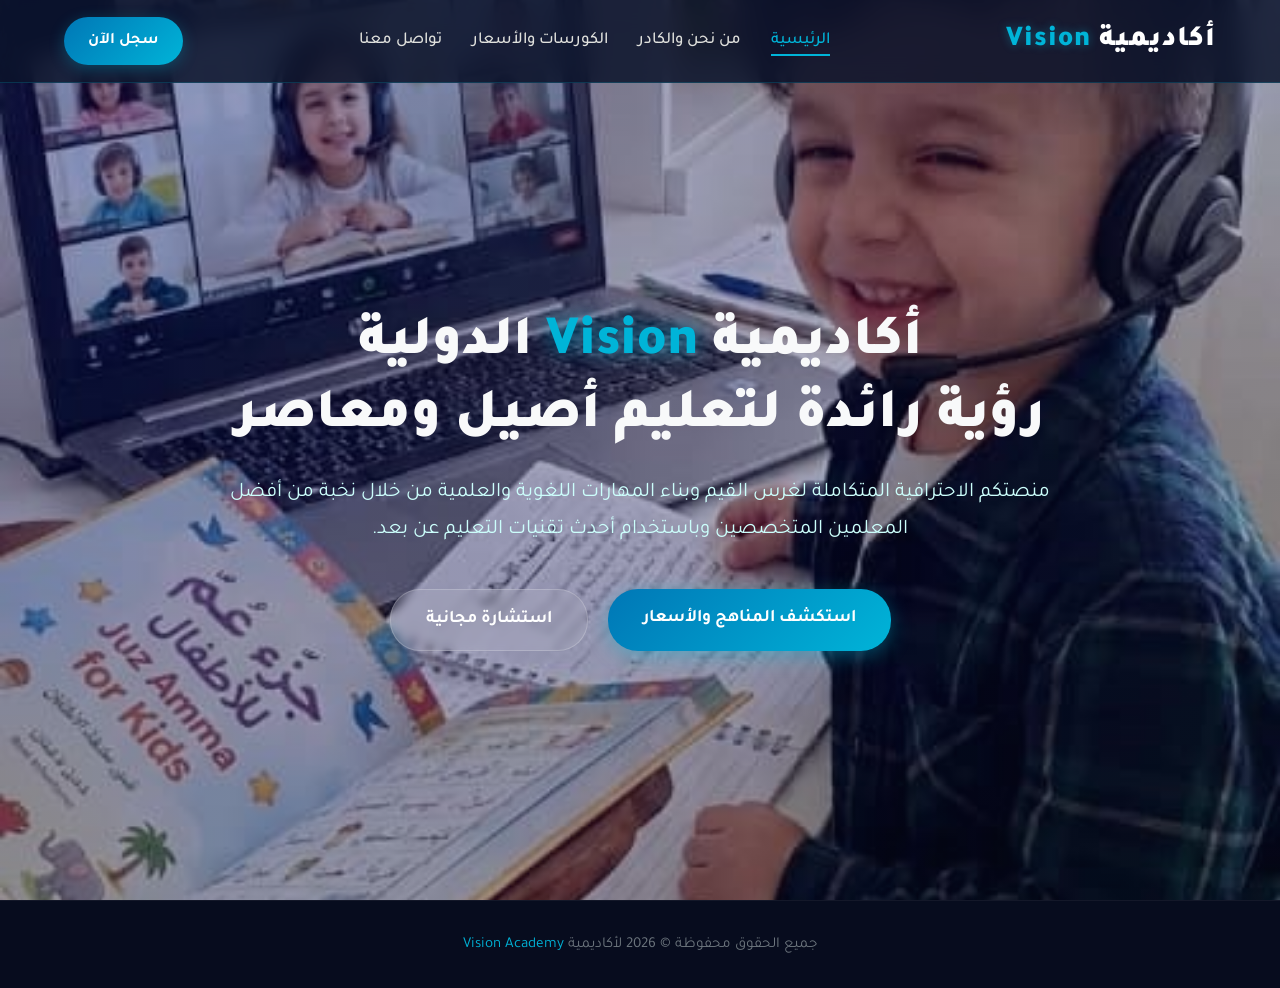
==== commit fbf41c35: "Update index.html" ====
--- a/index.html
+++ b/index.html
@@ -4,36 +4,29 @@
     <meta charset="UTF-8">
     <meta name="viewport" content="width=device-width, initial-scale=1.0">
     <title>أكاديمية فجن التعليمية | Vision Academy</title>
-    <!-- وصف الموقع (يظهر تحت الرابط في بحث جوجل) -->
-<meta name="description" content="أكاديمية Vision الدولية للتعليم عن بعد. نقدم كورسات متخصصة في القرآن الكريم، الدراسات الإسلامية، اللغة العربية، ولغات العالم بأحدث الطرق التفاعلية.">
-
-<!-- الكلمات المفتاحية التي يبحث عنها الناس -->
-<meta name="keywords" content="أكاديمية فجن, Vision Academy, تدريس اون لاين, تعليم عن بعد, حفظ القرآن اونلاين, كورسات لغات, دراسة اللغة العربية لغير الناطقين بها, تعليم إسلامي للاطفال">
-
-<!-- لجعل الرابط يظهر بشكل أنيق عند مشاركته في واتساب وفيسبوك -->
-<meta property="og:title" content="أكاديمية فجن | Vision Academy">
-<meta property="og:description" content="منصتكم الاحترافية لتعلم القرآن، اللغات، والعلوم الإسلامية أونلاين.">
-<meta property="og:image" content="رابط_صورة_شعار_الأكاديمية.jpg">
+    <!-- أكواد الـ SEO ومحركات البحث -->
+    <meta name="description" content="أكاديمية Vision الدولية للتعليم عن بعد. نقدم كورسات متخصصة في القرآن الكريم، الدراسات الإسلامية، اللغة العربية، ولغات العالم بأحدث الطرق التفاعلية.">
+    <meta name="keywords" content="أكاديمية فجن, Vision Academy, تدريس اون لاين, تعليم عن بعد, حفظ القرآن اونلاين, كورسات لغات, دراسة اللغة العربية">
+    
     <!-- استيراد خطوط جوجل -->
     <link rel="preconnect" href="https://fonts.googleapis.com">
     <link rel="preconnect" href="https://fonts.gstatic.com" crossorigin>
     <link href="https://fonts.googleapis.com/css2?family=Cairo:wght@300;400;600;700;900&family=Tajawal:wght@300;400;500;700;900&display=swap" rel="stylesheet">
+    
+    <!-- ملف الاستايل -->
     <link rel="stylesheet" href="style.css">
 </head>
 <body>
 
-    <!-- شريط التنقل العلوي -->
-   <!-- شريط التنقل العلوي -->
+    <!-- ================= شريط التنقل العلوي ================= -->
     <nav>
         <div class="logo">أكاديمية <span>Vision</span></div>
-        
-        <!-- زر القائمة المخصص لشاشات الجوال -->
         <div class="menu-toggle" id="mobile-menu">☰</div>
-        
         <ul id="nav-list">
             <li><a href="#home" class="nav-link active-link">الرئيسية</a></li>
             <li><a href="#about" class="nav-link">من نحن والكادر</a></li>
             <li><a href="#courses" class="nav-link">الكورسات والأسعار</a></li>
+            <!--li><a href="#gallery" class="nav-link">معرض الطلاب</a></li-->
             <li><a href="#contact" class="nav-link">تواصل معنا</a></li>
         </ul>
         <a href="#courses" class="nav-btn nav-link desktop-only">سجل الآن</a>
@@ -71,13 +64,16 @@
                 </div>
             </div>
 
+            <!-- الكادر التعليمي -->
             <div class="staff-section">
                 <h2 class="section-title">الإدارة <span>والكادر التعليمي</span></h2>
                 <p class="section-desc">نخبة من الكفاءات الأكاديمية المتخصصة لضمان أعلى معايير الجودة التعليمية.</p>
 
-                                    <div class="staff-card director-card">
+                <div class="staff-grid">
+                    <!-- مديرة الأكاديمية -->
+                    <div class="staff-card director-card">
                         <div class="staff-icon">🎓</div>
-                        <h4>د. حسناء حامد ثامر</h4>
+                        <h4>د. حسناء حيمد ثامر</h4>
                         <h5 style="color: #e0f7fa; font-size: 1.1rem; border-bottom: none; padding-bottom: 5px; margin-bottom: 15px;">مديرة الأكاديمية</h5>
                         <div class="staff-details">
                             <p><strong>المؤهلات العلمية:</strong> دكتوراه في تحقيق مخطوط التفسير وماجستير في التفسير (جامعة صنعاء)، وبكالوريوس قراءات (الكلية العليا للقرآن الكريم).</p>
@@ -87,6 +83,7 @@
                         </div>
                     </div>
 
+                    <!-- بقية الكادر -->
                     <div class="staff-card">
                         <div class="staff-icon">📚</div>
                         <h4>د. عمر</h4>
@@ -121,125 +118,7 @@
         </div>
     </section>
 
-    <!-- ================= قسم الكورسات ================= -->
-    <section class="view-section courses" id="courses">
-        <div class="page-header">
-            <h1>المناهج <span>والأسعار</span></h1>
-            <p>اختر المسار التعليمي المناسب وابدأ رحلة التميز معنا</p>
-        </div>
-        
-        <div class="courses-grid" style="padding: 60px 5%;">
-            
-            <!-- 1. قسم القرآن الكريم -->
-            <div class="course-card featured-card">
-                <div class="featured-header">
-                    <div class="icon">📖</div>
-                    <h3>برنامج القرآن الكريم وتدبره</h3>
-                </div>
-                <div class="sub-courses-grid">
-                    <div class="sub-course">
-                        <h4>1. مفاتيح التدبر <span>(تأسيسي)</span></h4>
-                        <ul><li>كيف نتدبر القرآن؟</li><li>القرآن والمشاعِر</li><li>جلسة تدبرية عملية</li></ul>
-                        <div class="course-meta">
-                            <span>⏱️ 20 ساعة</span>
-                            <span>💰 $80</span>
-                        </div>
-                        <a href="#contact" class="nav-link sub-course-btn">احجز الآن</a>
-                    </div>
-                    <div class="sub-course">
-                        <h4>2. الفهم الصحيح <span>(منهجي)</span></h4>
-                        <ul><li>ضوابط الفهم الصحيح</li><li>السياق والسباق</li><li>أسباب النزول</li></ul>
-                        <div class="course-meta">
-                            <span>⏱️ 20 ساعة</span>
-                            <span>💰 $80</span>
-                        </div>
-                        <a href="#contact" class="nav-link sub-course-btn">احجز الآن</a>
-                    </div>
-                    <div class="sub-course">
-                        <h4>3. المقاصد والمحاور <span>(بنيوي)</span></h4>
-                        <ul><li>مقاصد السور</li><li>الموضوعية القرآنية</li></ul>
-                        <div class="course-meta">
-                            <span>⏱️ 20 ساعة</span>
-                            <span>💰 $80</span>
-                        </div>
-                        <a href="#contact" class="nav-link sub-course-btn">احجز الآن</a>
-                    </div>
-                    <div class="sub-course">
-                        <h4>4. التفكر الكوني <span>(تطبيقي)</span></h4>
-                        <ul><li>أفلا تبصرون (الكون)</li><li>وعي التاريخ (القصص)</li></ul>
-                        <div class="course-meta">
-                            <span>⏱️ 20 ساعة</span>
-                            <span>💰 $80</span>
-                        </div>
-                        <a href="#contact" class="nav-link sub-course-btn">احجز الآن</a>
-                    </div>
-                </div>
-            </div>
-
-            <!-- 2. الدراسات الإسلامية -->
-            <div class="course-card featured-card">
-                <div class="featured-header">
-                    <div class="icon">🕌</div>
-                    <h3>قسم الدراسات الإسلامية</h3>
-                </div>
-                <div class="sub-courses-grid">
-                    <div class="sub-course">
-                        <h4>بناء اليقين والمعرفة</h4>
-                        <ul><li>اعرف إلهك</li><li>دلائل الهداية واليقين</li><li>الله في تفاصيل حياتك</li></ul>
-                        <div class="course-meta">
-                            <span>⏱️ 20 ساعة</span>
-                            <span>💰 $80</span>
-                        </div>
-                        <a href="#contact" class="nav-link sub-course-btn">احجز الآن</a>
-                    </div>
-                    <div class="sub-course">
-                        <h4>تقوية الإيمان وتزكية النفوس</h4>
-                        <ul><li>جدد إيمانك</li><li>أعمال القلوب</li><li>التخلية والتحلية</li></ul>
-                        <div class="course-meta">
-                            <span>⏱️ 20 ساعة</span>
-                            <span>💰 $80</span>
-                        </div>
-                        <a href="#contact" class="nav-link sub-course-btn">احجز الآن</a>
-                    </div>
-                    <div class="sub-course">
-                        <h4>الإحسان في الأعمال</h4>
-                        <ul><li>إحسان العبادة</li><li>الإحسان المجتمعي</li><li>إتقان العمل</li></ul>
-                        <div class="course-meta">
-                            <span>⏱️ 20 ساعة</span>
-                            <span>💰 $80</span>
-                        </div>
-                        <a href="#contact" class="nav-link sub-course-btn">احجز الآن</a>
-                    </div>
-                </div>
-            </div>
-
-            <!-- 3. اللغة العربية -->
-            <div class="course-card featured-card">
-                <div class="featured-header">
-                    <div class="icon">🖋️</div>
-                    <h3>قسم اللغة العربية والخط</h3>
-                </div>
-                <div class="sub-courses-grid">
-                    <div class="sub-course">
-                        <h4>التأسيس للمبتدئين</h4>
-                        <ul><li>تعلم النطق الصحيح</li><li>تعلم الكتابة</li><li>المحادثة البسيطة</li></ul>
-                        <div class="course-meta">
-                            <span>⏱️ 20 ساعة</span>
-                            <span>💰 $80</span>
-                        </div>
-                        <a href="#contact" class="nav-link sub-course-btn">احجز الآن</a>
-                    </div>
-                    <div class="sub-course">
-                        <h4>قواعد النحو والإعراب</h4>
-                        <ul><li>أساسيات النحو</li><li>فنون الإعراب</li><li>التطبيق العملي</li></ul>
-                        <div class="course-meta">
-                            <span>⏱️ 20 ساعة</span>
-                            <span>💰 $80</span>
-                        </div>
-                        <a href="#contact" class="nav-link sub-course-btn">احجز الآن</a>
-                    </div>
-                    <div class="sub-course">
-    <!-- ================= قسم الكورسات ================= -->
+    <!-- ================= قسم الكورسات (محدث بالتفاصيل الكاملة) ================= -->
     <section class="view-section courses" id="courses">
         <div class="page-header">
             <h1>المناهج <span>والأسعار</span></h1>
@@ -255,53 +134,42 @@
                     <h3>قسم القرآن الكريم والتجويد</h3>
                     <p>يُقسم هذا القسم بناءً على الهدف الإيماني والمهاري للمشتركين، ويناسب جميع الأعمار.</p>
                 </div>
-                <div class="sub-courses-grid">
-                    <div class="sub-course">
-                        <h4>1. الإتقان والتصحيح <span>(لعموم المسلمين)</span></h4>
-                        <ul>
-                            <li><strong>تصحّح تلاوتك:</strong> قراءة صحيحة بدون لحن جلي (للصغار والكبار).</li>
-                            <li><strong>قصار السور:</strong> ضبط قراءة وتجويد سور الصلوات اليومية.</li>
-                        </ul>
-                        <div class="course-meta">
-                            <span>⏱️ 20 ساعة</span>
-                            <span>💰 $80</span>
-                        </div>
-                        <a href="#contact" class="nav-link sub-course-btn">احجز الآن</a>
-                    </div>
-                    <div class="sub-course">
-                        <h4>2. أحكام التجويد <span>(نظري وتطبيقي)</span></h4>
-                        <ul>
-                            <li><strong>المبتدئ:</strong> أحكام النون، الميم الساكنة، والمدود.</li>
-                            <li><strong>المتقدم:</strong> مخارج الحروف، التفخيم، ومتون كتحفة الأطفال والجزرية.</li>
-                        </ul>
-                        <div class="course-meta">
-                            <span>⏱️ 20 ساعة</span>
-                            <span>💰 $80</span>
-                        </div>
-                        <a href="#contact" class="nav-link sub-course-btn">احجز الآن</a>
-                    </div>
-                    <div class="sub-course">
-                        <h4>3. الحفظ والمراجعة <span>(مكثف)</span></h4>
-                        <ul>
-                            <li><strong>الحفظ المكثف:</strong> مسارات لحفظ (عمّ، تبارك، البقرة، آل عمران).</li>
-                            <li><strong>الخاتمين:</strong> مراجعة القرآن كاملاً وتثبيته تمهيداً للإجازة.</li>
-                        </ul>
-                        <div class="course-meta">
-                            <span>⏱️ 20 ساعة</span>
-                            <span>💰 $80</span>
-                        </div>
-                        <a href="#contact" class="nav-link sub-course-btn">احجز الآن</a>
-                    </div>
-                    <div class="sub-course">
-                        <h4>4. الإجازات والقراءات <span>(للمتقدمين)</span></h4>
-                        <ul>
-                            <li><strong>الإجازة:</strong> برواية حفص عن عاصم (بالسند المتصل).</li>
-                            <li><strong>القراءات العشر:</strong> جمعاً وإفراداً للمتقدمين والمجازين.</li>
-                        </ul>
-                        <div class="course-meta">
-                            <span>⏱️ 20 ساعة</span>
-                            <span>💰 $80</span>
-                        </div>
+                
+                <div class="sub-courses-grid">
+                    <div class="sub-course">
+                        <h4>مسار الإتقان والتصحيح <span>(لعموم المسلمين)</span></h4>
+                        <ul>
+                            <li><strong>تصحّح تلاوتك:</strong> التركيز على القراءة الصحيحة من المصحف بدون لحن جلي (للصغار والكبار).</li>
+                            <li><strong>قصار السور:</strong> مخصصة لضبط قراءة وتجويد السور التي تُقرأ غالباً في الصلوات اليومية.</li>
+                        </ul>
+                        <div class="course-meta"><span>⏱️ 20 ساعة</span><span>💰 $80</span></div>
+                        <a href="#contact" class="nav-link sub-course-btn">احجز الآن</a>
+                    </div>
+                    <div class="sub-course">
+                        <h4>مسار أحكام التجويد <span>(نظري وتطبيقي)</span></h4>
+                        <ul>
+                            <li><strong>المستوى المبتدئ:</strong> شرح أحكام النون الساكنة والتنوين، والميم الساكنة، والمدود الطبيعية.</li>
+                            <li><strong>المستوى المتقدم:</strong> مخارج الحروف وصفاتها، التفخيم والترقيق، والتقاء الساكنين (مع دراسة متون مثل تحفة الأطفال والجزرية).</li>
+                        </ul>
+                        <div class="course-meta"><span>⏱️ 20 ساعة</span><span>💰 $80</span></div>
+                        <a href="#contact" class="nav-link sub-course-btn">احجز الآن</a>
+                    </div>
+                    <div class="sub-course">
+                        <h4>مسار الحفظ والمراجعة</h4>
+                        <ul>
+                            <li><strong>الحفظ المكثف:</strong> مسارات مخصصة لحفظ (جزء عمّ، تبارك، والبقرة وآل عمران).</li>
+                            <li><strong>برنامج الخاتمين:</strong> مخصص لمراجعة القرآن كاملًا وتثبيته تمهيداً للإجازة.</li>
+                        </ul>
+                        <div class="course-meta"><span>⏱️ 20 ساعة</span><span>💰 $80</span></div>
+                        <a href="#contact" class="nav-link sub-course-btn">احجز الآن</a>
+                    </div>
+                    <div class="sub-course">
+                        <h4>مسار الإجازات والقراءات</h4>
+                        <ul>
+                            <li><strong>دورة الإجازة:</strong> برواية حفص عن عاصم (بالسند المتصل).</li>
+                            <li><strong>دورة القراءات العشر:</strong> جمعاً وإفراداً للمتقدمين.</li>
+                        </ul>
+                        <div class="course-meta"><span>⏱️ 20 ساعة</span><span>💰 $80</span></div>
                         <a href="#contact" class="nav-link sub-course-btn">احجز الآن</a>
                     </div>
                 </div>
@@ -312,122 +180,97 @@
                 <div class="featured-header">
                     <div class="icon">🕌</div>
                     <h3>قسم التفسير والدراسات الإسلامية</h3>
-                    <p>مسارات تبدأ من الوعي العام والتدرج حتى التأصيل الشرعي.</p>
-                </div>
-                <div class="sub-courses-grid">
-                    <div class="sub-course">
-                        <h4>1. غريب القرآن وتدبر الآيات</h4>
-                        <ul>
-                            <li><strong>فهم الكلمات:</strong> شرح المفردات الغريبة لعامة الناس.</li>
-                            <li><strong>مجالس التدبر:</strong> استخراج الهدايات التربوية والإيمانية من الآيات.</li>
-                        </ul>
-                        <div class="course-meta">
-                            <span>⏱️ 20 ساعة</span>
-                            <span>💰 $80</span>
-                        </div>
-                        <a href="#contact" class="nav-link sub-course-btn">احجز الآن</a>
-                    </div>
-                    <div class="sub-course">
-                        <h4>2. التفسير المنهجي</h4>
-                        <ul>
-                            <li><strong>المبتدئ:</strong> تفسير جزء عمّ وتبارك (التفسير الميسر).</li>
-                            <li><strong>المتوسط:</strong> تفسير السور الطوال وبيان أسباب النزول.</li>
-                        </ul>
-                        <div class="course-meta">
-                            <span>⏱️ 20 ساعة</span>
-                            <span>💰 $80</span>
-                        </div>
-                        <a href="#contact" class="nav-link sub-course-btn">احجز الآن</a>
-                    </div>
-                    <div class="sub-course">
-                        <h4>3. العقيدة، الفقه والسيرة</h4>
-                        <ul>
-                            <li><strong>فقه العبادات:</strong> أحكام الطهارة، الصلاة، الصيام، والزكاة.</li>
-                            <li><strong>العقيدة:</strong> شرح أركان الإيمان وحماية الفكر من الشبهات.</li>
-                            <li><strong>السيرة النبوية:</strong> دراسة حياة النبي واستخراج الدروس التربوية.</li>
-                        </ul>
-                        <div class="course-meta">
-                            <span>⏱️ 20 ساعة</span>
-                            <span>💰 $80</span>
-                        </div>
-                        <a href="#contact" class="nav-link sub-course-btn">احجز الآن</a>
-                    </div>
-                </div>
-            </div>
-
-            <!-- 3. قسم اللغة العربية (للناطقين ولغير الناطقين) -->
+                    <p>يُقسم إلى مسارات تبدأ من الوعي العام والتدرج حتى التأصيل الشرعي.</p>
+                </div>
+                <div class="sub-courses-grid">
+                    <div class="sub-course">
+                        <h4>مسار غريب القرآن وتدبر الآيات</h4>
+                        <ul>
+                            <li><strong>فهم الكلمات:</strong> شرح المفردات الغريبة في القرآن الكريم لعامة الناس.</li>
+                            <li><strong>مجالس التدبر:</strong> كيف نعيش بالقرآن؟ استخراج الهدايات التربوية والإيمانية من الآيات.</li>
+                        </ul>
+                        <div class="course-meta"><span>⏱️ 20 ساعة</span><span>💰 $80</span></div>
+                        <a href="#contact" class="nav-link sub-course-btn">احجز الآن</a>
+                    </div>
+                    <div class="sub-course">
+                        <h4>مسار التفسير المنهجي</h4>
+                        <ul>
+                            <li><strong>المستوى المبتدئ:</strong> تفسير جزء عمّ وجزء تبارك (اعتماداً على التفسير الميسر).</li>
+                            <li><strong>المستوى المتوسط:</strong> تفسير السور الطوال (البقرة، آل عمران، النساء) وبيان أسباب النزول.</li>
+                        </ul>
+                        <div class="course-meta"><span>⏱️ 20 ساعة</span><span>💰 $80</span></div>
+                        <a href="#contact" class="nav-link sub-course-btn">احجز الآن</a>
+                    </div>
+                    <div class="sub-course">
+                        <h4>مسار العقيدة والفقه</h4>
+                        <ul>
+                            <li><strong>فقه العبادات اليومية:</strong> (الطهارة، الصلاة، الصيام، الزكاة) أحكام عملية يحتاجها كل مسلم ومسلمة.</li>
+                            <li><strong>عقيدة المسلم:</strong> للناشئة والكبار: شرح أركان الإيمان الستة وحماية الفكر من الشبهات.</li>
+                            <li><strong>السيرة النبوية:</strong> والآداب الإسلامية: دراسة حياة النبي ﷺ واستخراج الدروس التربوية منها.</li>
+                        </ul>
+                        <div class="course-meta"><span>⏱️ 20 ساعة</span><span>💰 $80</span></div>
+                        <a href="#contact" class="nav-link sub-course-btn">احجز الآن</a>
+                    </div>
+                </div>
+            </div>
+
+            <!-- 3. قسم اللغة العربية -->
             <div class="course-card featured-card">
                 <div class="featured-header">
                     <div class="icon">🖋️</div>
                     <h3>قسم اللغة العربية الشامل</h3>
                 </div>
                 
-                <!-- القسم الأول: للناطقين بها -->
                 <h4 style="color: var(--primary-sky); text-align: center; margin-bottom: 25px; font-size: 1.5rem;">أولاً: اللغة العربية للناطقين بها</h4>
-                <div class="sub-courses-grid">
-                    <div class="sub-course">
-                        <h4>التأسيس والتقويم اللغوي</h4>
-                        <ul>
-                            <li><strong>النحو التطبيقي:</strong> الإعراب والقواعد الأساسية من الصفر بدون تعقيد.</li>
-                            <li><strong>الإملاء والترقيم:</strong> معالجة الأخطاء الشائعة في الكتابة والبحوث.</li>
-                        </ul>
-                        <div class="course-meta">
-                            <span>⏱️ 20 ساعة</span>
-                            <span>💰 $80</span>
-                        </div>
-                        <a href="#contact" class="nav-link sub-course-btn">احجز الآن</a>
-                    </div>
-                    <div class="sub-course">
-                        <h4>البلاغة والتذوق الأدبي</h4>
-                        <ul>
-                            <li><strong>جماليات النص:</strong> علم البيان، البديع، والمعاني.</li>
-                            <li><strong>فهم النصوص:</strong> تذوق بلاغة القرآن الكريم والشعر العربي.</li>
-                        </ul>
-                        <div class="course-meta">
-                            <span>⏱️ 20 ساعة</span>
-                            <span>💰 $80</span>
-                        </div>
-                        <a href="#contact" class="nav-link sub-course-btn">احجز الآن</a>
-                    </div>
-                    <div class="sub-course">
-                        <h4>المهارات الحياتية والخطابة</h4>
-                        <ul>
-                            <li><strong>التحدث والإلقاء:</strong> بناء الثقة ومواجهة الجمهور بالفصحى.</li>
+                <p style="text-align: center; color: #b0c4de; margin-bottom: 30px;">يستهدف الطلاب والمهتمين بتطوير مهاراتهم اللغوية والأكاديمية:</p>
+                <div class="sub-courses-grid">
+                    <div class="sub-course">
+                        <h4>مسار التأسيس والتقويم اللغوي</h4>
+                        <ul>
+                            <li><strong>النحو التطبيقي:</strong> من الصفر (الإعراب، الجملة الاسمية والفعلية، القواعد الأساسية بدون تعقيد).</li>
+                            <li><strong>الإملاء والترقيم:</strong> معالجة الأخطاء الإملائية الشائعة في الكتابة والبحوث.</li>
+                        </ul>
+                        <div class="course-meta"><span>⏱️ 20 ساعة</span><span>💰 $80</span></div>
+                        <a href="#contact" class="nav-link sub-course-btn">احجز الآن</a>
+                    </div>
+                    <div class="sub-course">
+                        <h4>مسار البلاغة والتذوق الأدبي</h4>
+                        <ul>
+                            <li><strong>جماليات النص:</strong> علم البيان، البديع، والمعاني (لفهم بلاغة القرآن والشعر العربي).</li>
+                        </ul>
+                        <div class="course-meta"><span>⏱️ 20 ساعة</span><span>💰 $80</span></div>
+                        <a href="#contact" class="nav-link sub-course-btn">احجز الآن</a>
+                    </div>
+                    <div class="sub-course">
+                        <h4>مسار المهارات الحياتية والخطابة</h4>
+                        <ul>
+                            <li><strong>التحدث والإلقاء:</strong> بناء الثقة، التحدث بالفصحى الراقية، ومواجهة الجمهور.</li>
                             <li><strong>الكتابة الإبداعية:</strong> صياغة المقالات، القصص، والمحتوى التعبيري.</li>
                         </ul>
-                        <div class="course-meta">
-                            <span>⏱️ 20 ساعة</span>
-                            <span>💰 $80</span>
-                        </div>
-                        <a href="#contact" class="nav-link sub-course-btn">احجز الآن</a>
-                    </div>
-                </div>
-
-                <!-- القسم الثاني: لغير الناطقين بها -->
+                        <div class="course-meta"><span>⏱️ 20 ساعة</span><span>💰 $80</span></div>
+                        <a href="#contact" class="nav-link sub-course-btn">احجز الآن</a>
+                    </div>
+                </div>
+
                 <h4 style="color: var(--primary-sky); text-align: center; margin: 50px 0 25px 0; font-size: 1.5rem; border-top: 1px dashed rgba(255,255,255,0.2); padding-top: 25px;">ثانياً: اللغة العربية لغير الناطقين بها (Arabic for Non-Native Speakers)</h4>
-                <div class="sub-courses-grid">
-                    <div class="sub-course">
-                        <h4>مسار المحادثة (Spoken Arabic)</h4>
-                        <ul>
-                            <li><strong>المبتدئ (A1-A2):</strong> الحروف، أصواتها، التعارف، والتسوق.</li>
-                            <li><strong>المتوسط (B1-B2):</strong> التعبير عن الآراء وإدارة حوارات طويلة.</li>
-                        </ul>
-                        <div class="course-meta">
-                            <span>⏱️ 20 ساعة</span>
-                            <span>💰 $80</span>
-                        </div>
-                        <a href="#contact" class="nav-link sub-course-btn">احجز الآن</a>
-                    </div>
-                    <div class="sub-course">
-                        <h4>العربية لأغراض خاصة (Specialized)</h4>
-                        <ul>
-                            <li><strong>العربية لأجل القرآن:</strong> التركيز على التراكيب القرآنية لفهم الصلاة.</li>
-                            <li><strong>العربية الأكاديمية:</strong> للطلاب الأجانب في الجامعات أو العمل الدبلوماسي.</li>
-                        </ul>
-                        <div class="course-meta">
-                            <span>⏱️ 20 ساعة</span>
-                            <span>💰 $80</span>
-                        </div>
+                <p style="text-align: center; color: #b0c4de; margin-bottom: 30px;">يُقسم بدقة هندسية حسب الإطار الأوروبي المشترك للغات (CEFR) ليناسب الطلاب الأجانب:</p>
+                <div class="sub-courses-grid">
+                    <div class="sub-course">
+                        <h4>مسار المحادثة والاتصال اليومي (Spoken Arabic)</h4>
+                        <ul>
+                            <li><strong>المستوى التمهيدي (A1 - A2):</strong> الحروف العربية (بأصواتها الصحيحة)، التعارف، العائلة، التسوق، والوقت.</li>
+                            <li><strong>المستوى المتوسط (B1 - B2):</strong> التعبير عن الآراء، إدارة حوارات طويلة، القراءة السلسة للنصوص الحياتية.</li>
+                        </ul>
+                        <div class="course-meta"><span>⏱️ 20 ساعة</span><span>💰 $80</span></div>
+                        <a href="#contact" class="nav-link sub-course-btn">احجز الآن</a>
+                    </div>
+                    <div class="sub-course">
+                        <h4>مسار العربية لأغراض خاصة (Specialized Arabic)</h4>
+                        <ul>
+                            <li><strong>دورة العربية لأجل القرآن:</strong> مسار مخصص للأجانب يركز فقط على الكلمات والتراكيب المستخدمة في القرآن ليتمكنوا من فهم ما يقرؤون في الصلاة.</li>
+                            <li><strong>دورة العربية الأكاديمية/الدبلوماسية:</strong> للطلاب الأجانب الراغبين في الدراسة بالجامعات العربية أو العمل الإداري.</li>
+                        </ul>
+                        <div class="course-meta"><span>⏱️ 20 ساعة</span><span>💰 $80</span></div>
                         <a href="#contact" class="nav-link sub-course-btn">احجز الآن</a>
                     </div>
                 </div>
@@ -445,15 +288,11 @@
                     <div class="language-groups-grid">
                         <div class="lang-group-item">
                             <h5>🌐 اللغات العالمية الأساسية</h5>
-                            <p><span>الإنجليزية:</span> الأولى عالمياً للأعمال والسفر.<br>
-                            <span>الفرنسية:</span> لغة الثقافة والدبلوماسية.<br>
-                            <span>الإسبانية:</span> الأوسع انتشاراً وسهولة.</p>
+                            <p><span>الإنجليزية:</span> للأعمال والسفر.<br><span>الفرنسية:</span> للثقافة والدبلوماسية.<br><span>الإسبانية:</span> الأوسع انتشاراً.</p>
                         </div>
                         <div class="lang-group-item">
-                            <h5>📈 اللغات الاستراتيجية والاقتصادية</h5>
-                            <p><span>الصينية:</span> لغة المستقبل التجاري.<br>
-                            <span>الألمانية:</span> للدراسة في أوروبا.<br>
-                            <span>التركية:</span> للسياحة والتبادل التجاري.</p>
+                            <h5>📈 اللغات الاستراتيجية</h5>
+                            <p><span>الصينية:</span> للمستقبل التجاري.<br><span>الألمانية:</span> للدراسة في أوروبا.<br><span>التركية:</span> للسياحة والتبادل.</p>
                         </div>
                         <div class="lang-group-item">
                             <h5>🕌 لغات الشعوب الإسلامية</h5>
@@ -464,51 +303,48 @@
 
                 <div class="sub-courses-grid">
                     <div class="sub-course">
-                        <h4>المستويات العامة <span>(A1 - C2)</span></h4>
+                        <h4>المستويات العامة</h4>
                         <ul><li>المبتدئ (A1 - A2)</li><li>المتوسط (B1 - B2)</li><li>المتقدم (C1 - C2)</li></ul>
-                        <div class="course-meta">
-                            <span>⏱️ 20 ساعة</span>
-                            <span>💰 $80</span>
-                        </div>
-                        <a href="#contact" class="nav-link sub-course-btn">احجز الآن</a>
-                    </div>
-                    <div class="sub-course">
-                        <h4>التأهيل للاختبارات الدولية</h4>
+                        <div class="course-meta"><span>⏱️ 20 ساعة</span><span>💰 $80</span></div>
+                        <a href="#contact" class="nav-link sub-course-btn">احجز الآن</a>
+                    </div>
+                    <div class="sub-course">
+                        <h4>الاختبارات الدولية</h4>
                         <ul><li>IELTS / TOEFL</li><li>معهد جوته (الألمانية)</li><li>DELF / TÖMER</li></ul>
-                        <div class="course-meta">
-                            <span>⏱️ 20 ساعة</span>
-                            <span>💰 $80</span>
-                        </div>
-                        <a href="#contact" class="nav-link sub-course-btn">احجز الآن</a>
-                    </div>
-                    <div class="sub-course">
-                        <h4>اللغات لأغراض خاصة</h4>
-                        <ul><li>لغة الأعمال</li><li>لغة السياحة والسفر</li><li>الأطفال والناشئة</li></ul>
-                        <div class="course-meta">
-                            <span>⏱️ 20 ساعة</span>
-                            <span>💰 $80</span>
-                        </div>
-                        <a href="#contact" class="nav-link sub-course-btn">احجز الآن</a>
-                    </div>
-                </div>
-            </div>
+                        <div class="course-meta"><span>⏱️ 20 ساعة</span><span>💰 $80</span></div>
+                        <a href="#contact" class="nav-link sub-course-btn">احجز الآن</a>
+                    </div>
+                    <div class="sub-course">
+                        <h4>لأغراض خاصة</h4>
+                        <ul><li>لغة الأعمال</li><li>لغة السياحة والسفر</li></ul>
+                        <div class="course-meta"><span>⏱️ 20 ساعة</span><span>💰 $80</span></div>
+                        <a href="#contact" class="nav-link sub-course-btn">احجز الآن</a>
+                    </div>
+                    <div class="sub-course">
+                        <h4>مسار الأطفال</h4>
+                        <ul><li>مناهج تفاعلية (ألعاب وأغاني)</li><li>التأسيس المبكر للغات.</li></ul>
+                        <div class="course-meta"><span>⏱️ 20 ساعة</span><span>💰 $80</span></div>
+                        <a href="#contact" class="nav-link sub-course-btn">احجز الآن</a>
+                    </div>
+                </div>
+            </div>
+
         </div>
     </section>
 
-
     <!-- ================= معرض الطلاب ================= -->
-    
+
     <!-- ================= تواصل معنا والحجز المباشر ================= -->
     <section class="view-section contact" id="contact">
         <div class="page-header">
             <h1>تواصل <span>معنا</span></h1>
         </div>
         
-        <!-- أزرار الحجز المباشر -->
         <div class="direct-booking">
             <h3>احجز مقعدك الآن بكل سهولة</h3>
-            <p>تواصل مع مستشارك الأكاديمي مباشرة عبر الوسائل التالية لتأكيد حجزك فوراً:</p>
+            <p>تواصل مع مستشارك الأكاديمي مباشرة لتأكيد حجزك فوراً:</p>
             <div class="booking-buttons">
+                <!-- تم وضع رقمك هنا مباشرة -->
                 <a href="https://wa.me/967774620348" target="_blank" class="btn-whatsapp">📱 احجز عبر الواتساب</a>
                 <a href="mailto:info@vision-academy.com" class="btn-email">📧 احجز عبر الإيميل</a>
             </div>
@@ -517,16 +353,15 @@
         <div class="contact-container" style="padding: 20px 5% 60px 5%;">
             <div class="contact-info">
                 <h3>أو اترك بياناتك لنتواصل معك</h3>
-                <p>يمكنك تعبئة الاستمارة وسيقوم فريق الدعم الفني والأكاديمي بالتواصل معك في أقرب وقت لترتيب جدولك الدراسي.</p>
+                <p>قم بتعبئة الاستمارة وسيقوم فريق الدعم بالتواصل معك.</p>
                 
-                <!-- إضافة قسم متابعة منصات التواصل -->
                 <div class="social-section" style="margin-top: 40px; padding-top: 20px; border-top: 1px solid rgba(255,255,255,0.1);">
                     <h4 style="color: var(--primary-sky); font-size: 1.2rem; margin-bottom: 15px;">لمتابعتنا على منصات التواصل الاجتماعي:</h4>
                     <div class="social-links">
-                        <a href="https://www.facebook.com/share/1HLjvYVS1r/" class="social-icon" title="فيسبوك">FB</a>
-                        <a href="https://www.instagram.com/bara.dbara?igsh=ZXlndTU0dXB0Z28w" class="social-icon" title="إنستجرام">IN</a>
-                        <!--a href="#" class="social-icon" title="تلجرام"></a-->
-                        <a href="#" class="social-icon" title="يوتيوب">YT</a>
+                        <a href="رابط_الفيسبوك_هنا" class="social-icon" title="فيسبوك">FB</a>
+                        <a href="https://www.instagram.com/bara.dbara?igsh=ZXlndTU0dXB0Z28w" class="social-icon" title="إنستجرام">IG</a>
+                        <!--a href="رابط_التلجرام_هنا" class="social-icon" title="تلجرام">TG</a-->
+                       <!-- <a href="رابط_اليوتيوب_هنا" class="social-icon" title="يوتيوب">YT</a>-->
                     </div>
                 </div>
             </div>
@@ -538,25 +373,25 @@
                     <div class="form-group">
                         <select required style="width: 100%; padding: 12px 15px; background: rgba(11, 19, 43, 0.6); border: 1px solid rgba(255,255,255,0.1); border-radius: 10px; color: #fff; margin-bottom: 20px;">
                             <option value="" disabled selected>اختر الكورس المطلوب...</option>
-                            <option value="quran">برامج القرآن الكريم</option>
-                            <option value="islamic">الدراسات الإسلامية</option>
-                            <option value="arabic">اللغة العربية</option>
-                            <option value="languages">لغات العالم الأجنبية</option>
+                            <option value="quran">برامج القرآن الكريم (الحفظ والتدبر)</option>
+                            <option value="islamic">الدراسات الإسلامية والتفسير</option>
+                            <option value="arabic">اللغة العربية الشامل</option>
+                            <option value="languages">لغات العالم الحية</option>
                         </select>
                     </div>
                     <div class="form-group"><textarea rows="3" placeholder="ملاحظات إضافية (اختياري)..."></textarea></div>
-                    <button type="submit" class="submit-btn">إرسال الطلب</button>
+                    <button type="submit" class="submit-btn">إرسال الطلب والتسجيل</button>
                 </form>
             </div>
         </div>
     </section>
 
-    <!-- التذييل -->
+    <!-- התذييل -->
     <footer>
         <p>جميع الحقوق محفوظة © 2026 لأكاديمية <span>Vision Academy</span></p>
     </footer>
 
-    <!-- ربط ملف الجافاسكريبت -->
+    <!-- ملف الجافاسكريبت -->
     <script src="script.js"></script>
 </body>
 </html>
